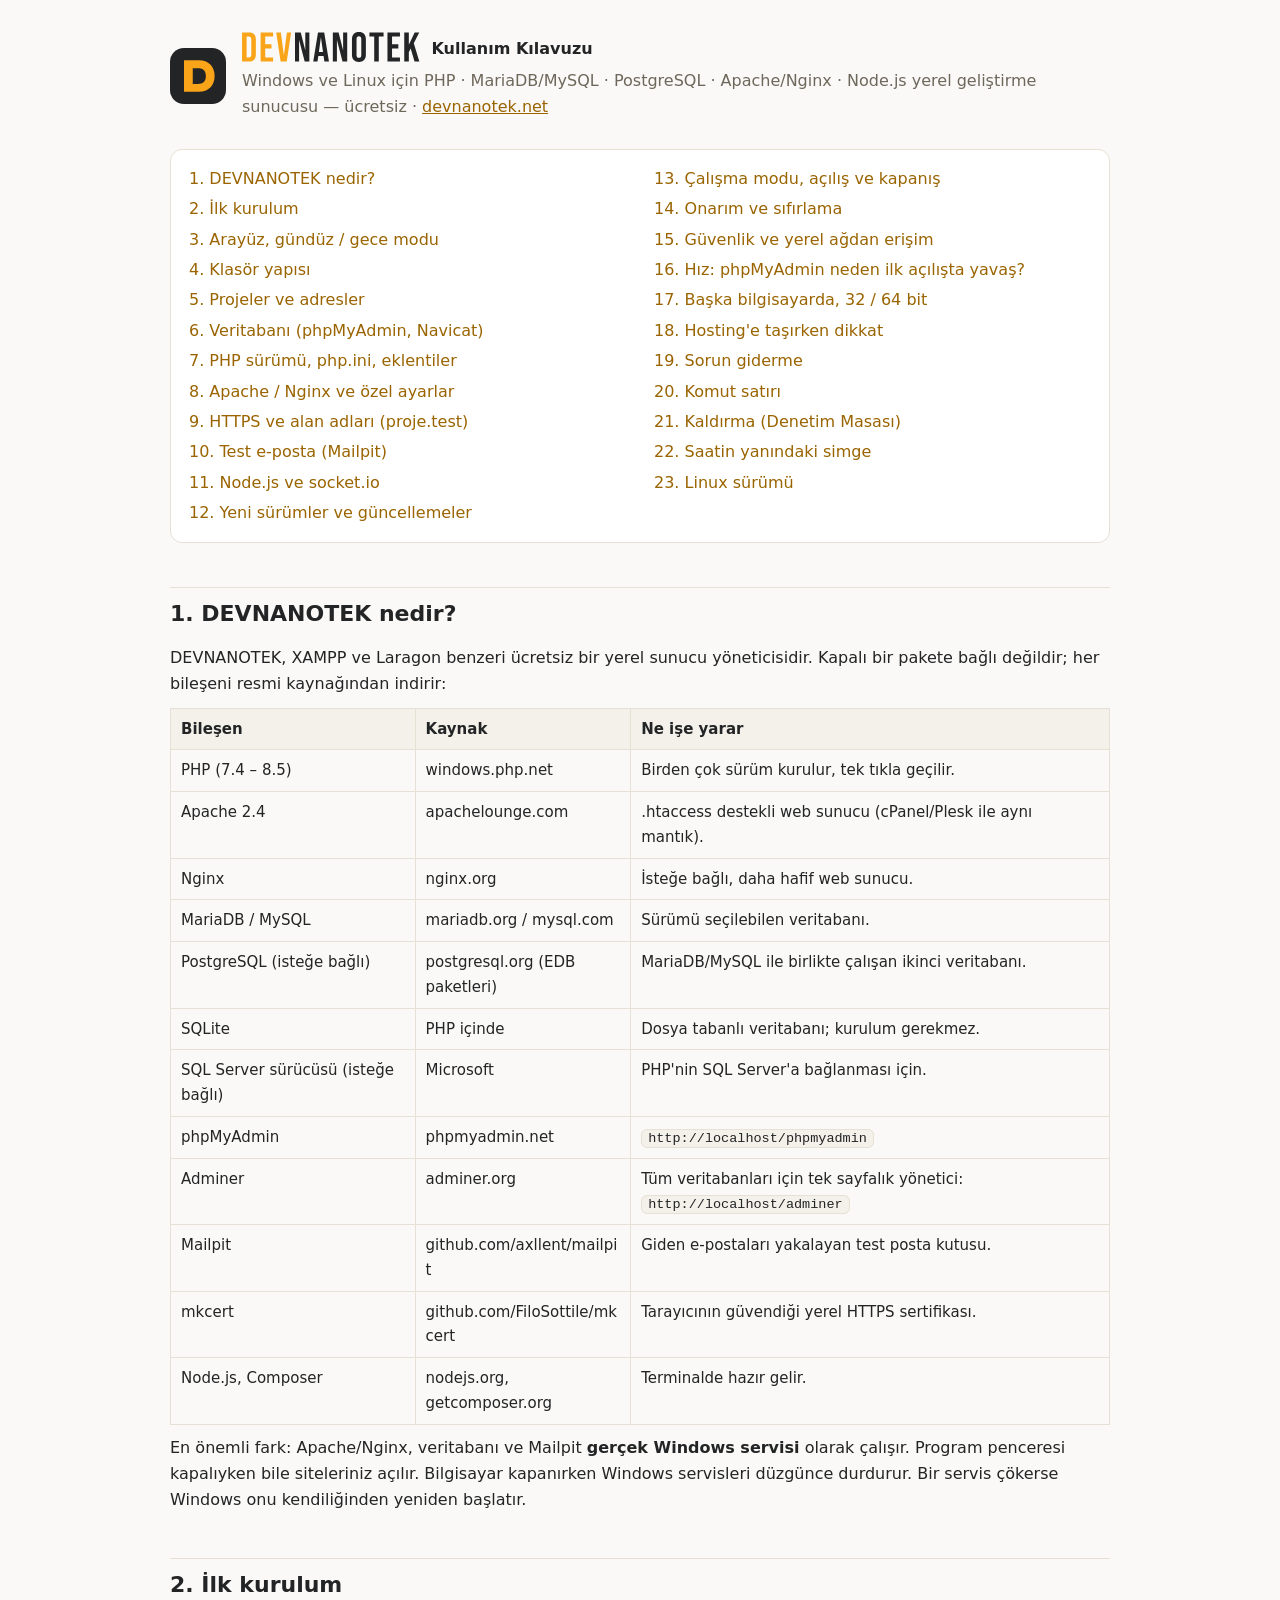
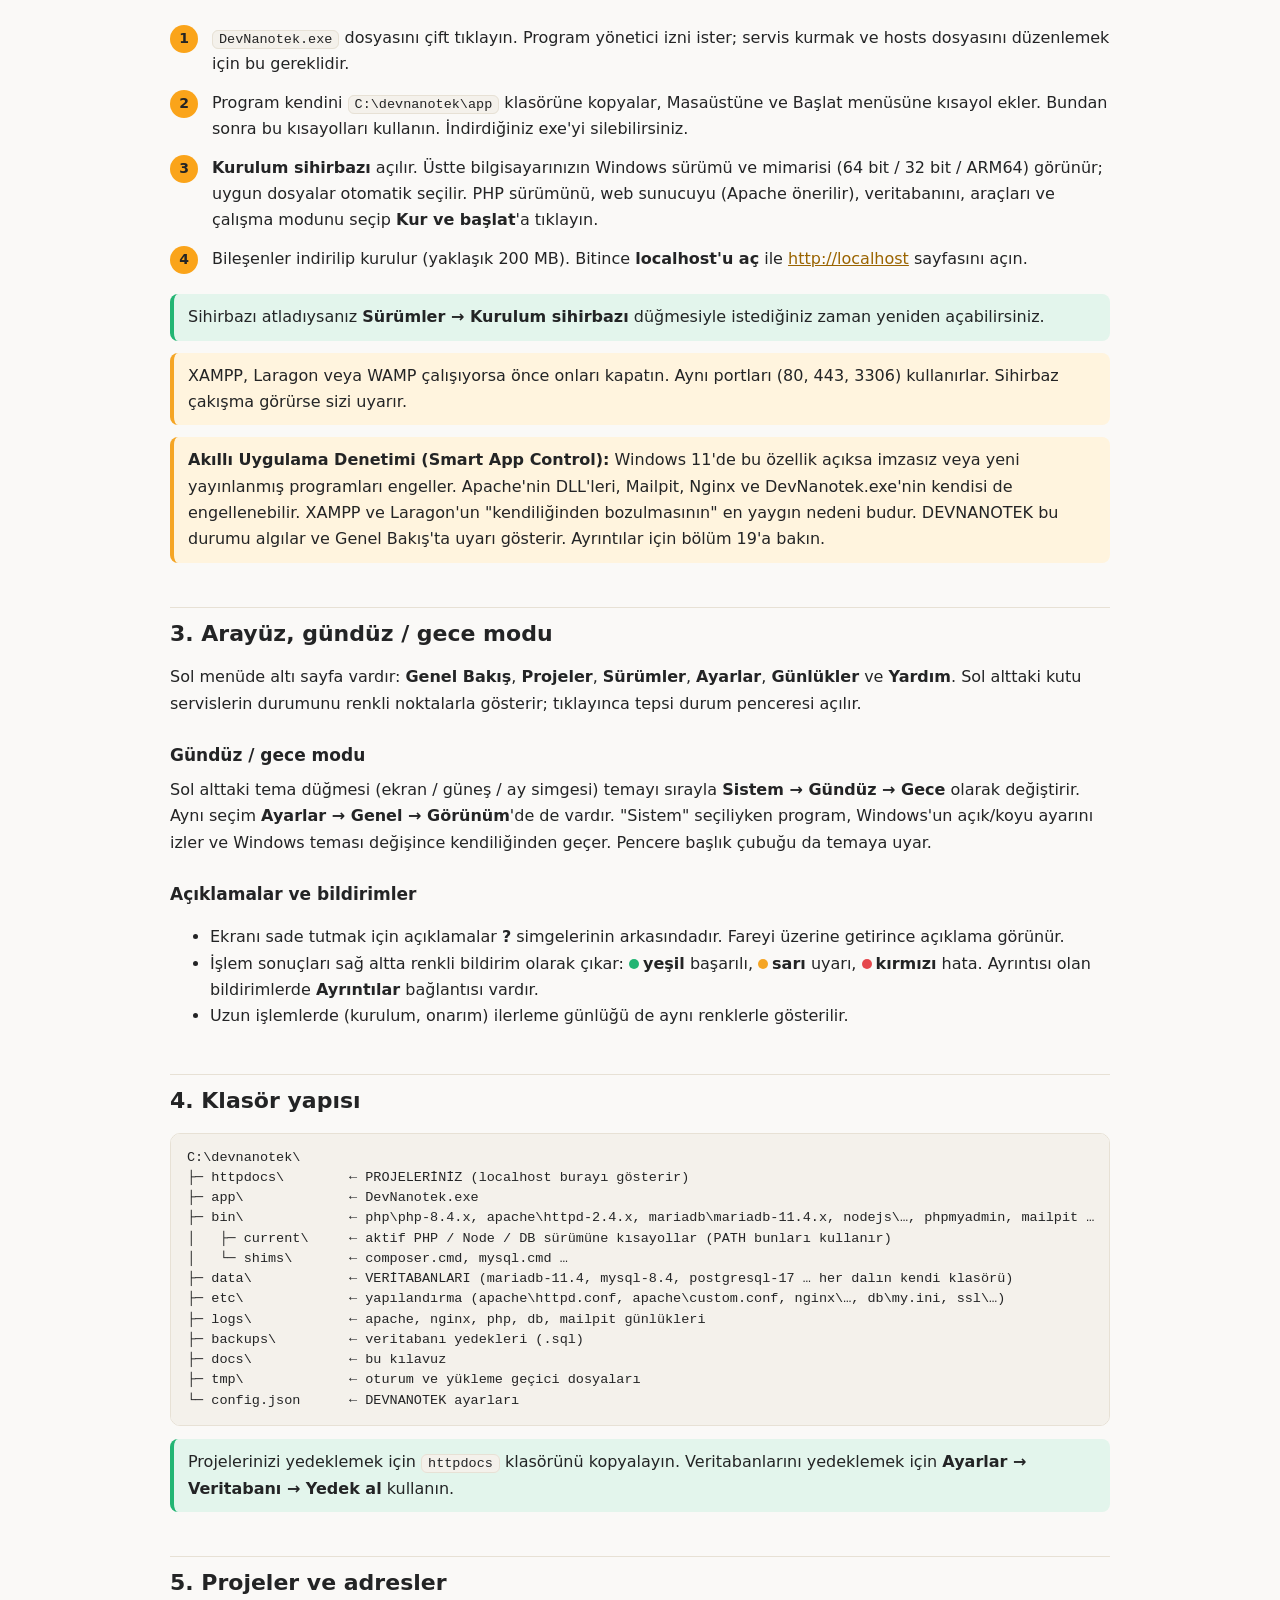
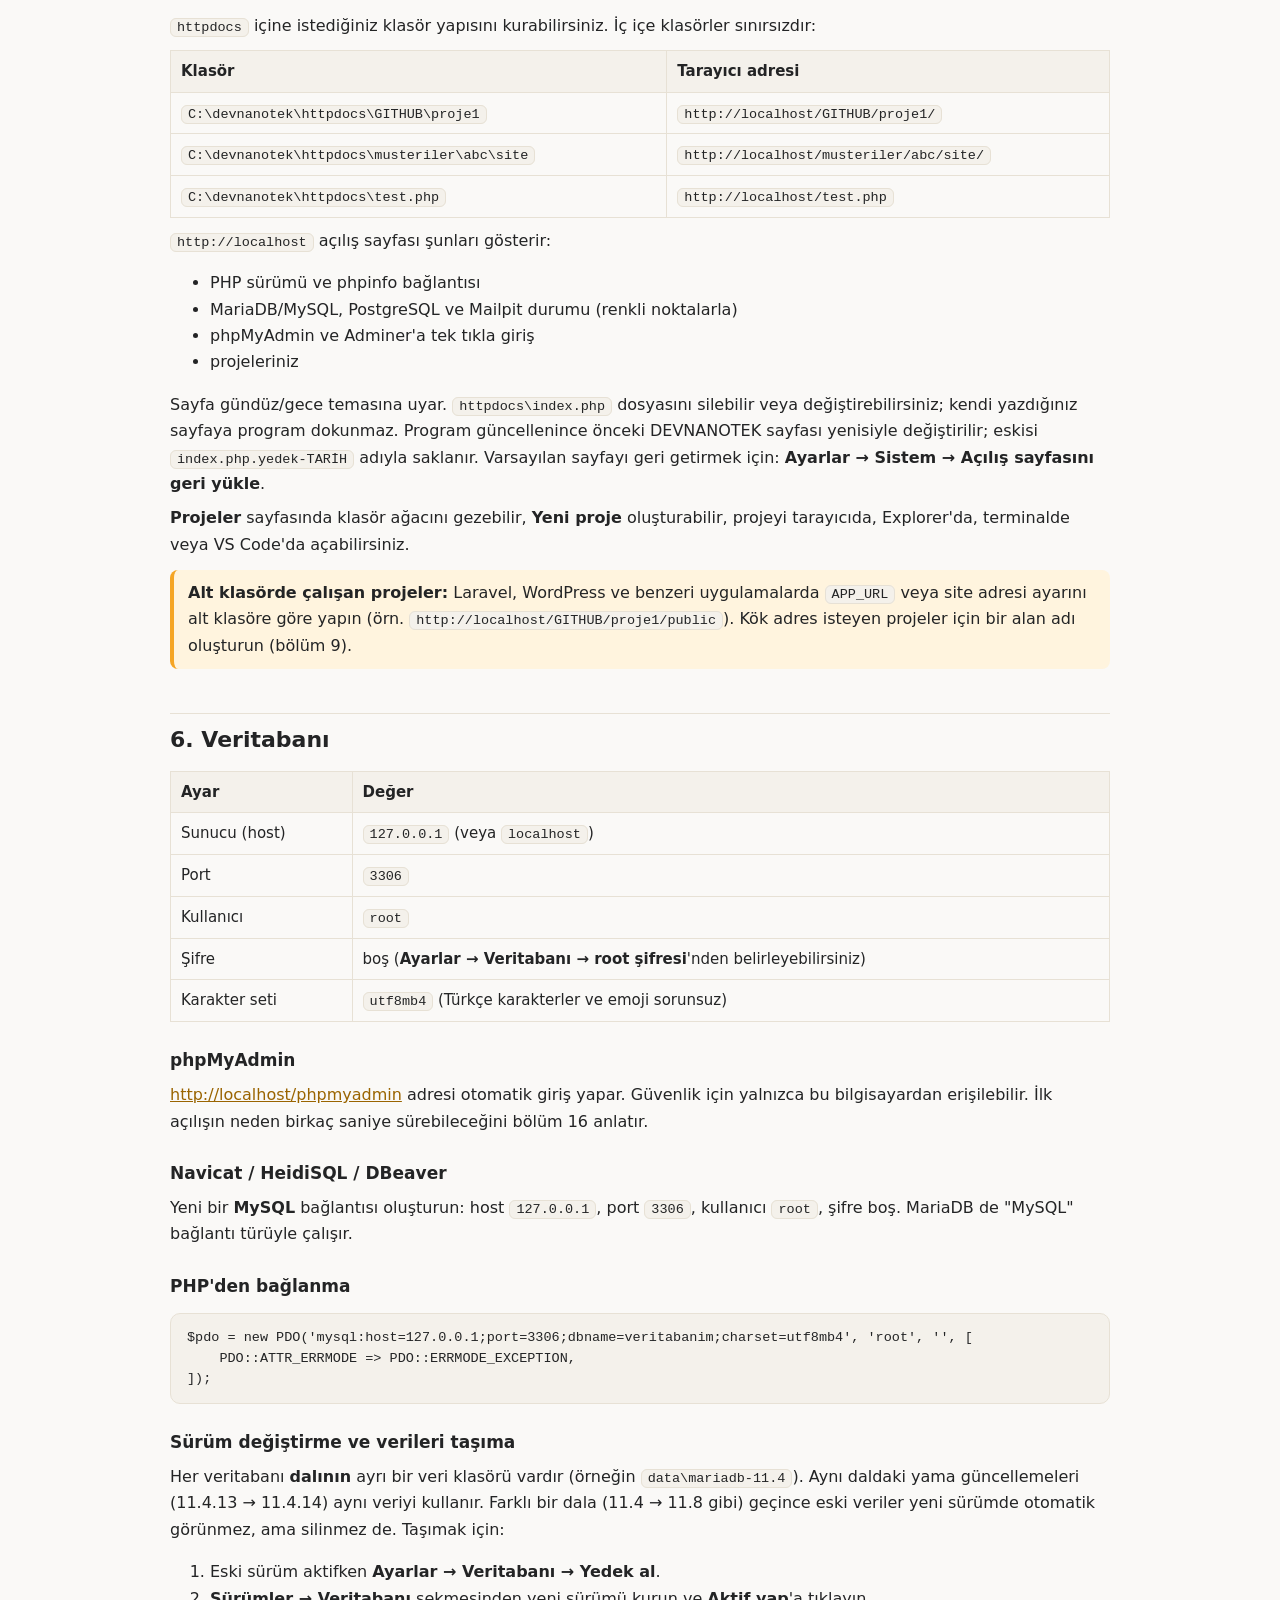
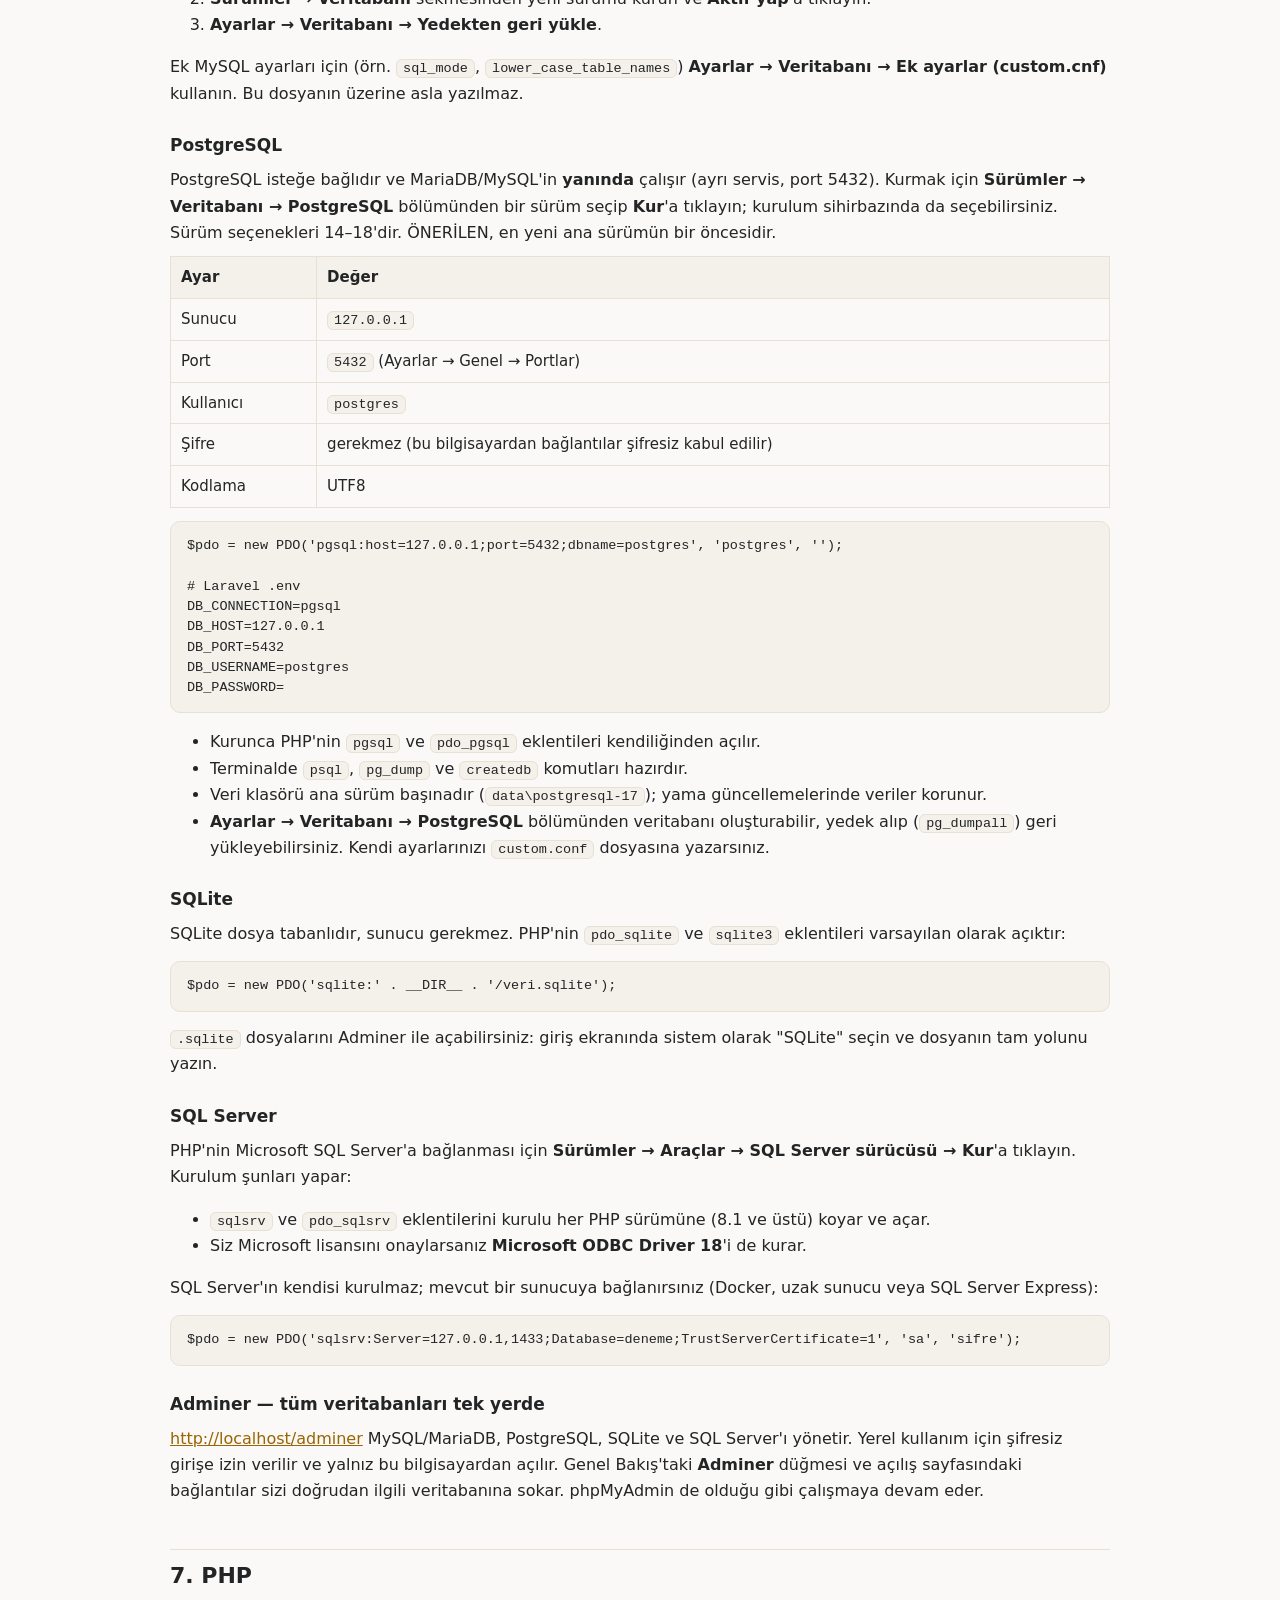
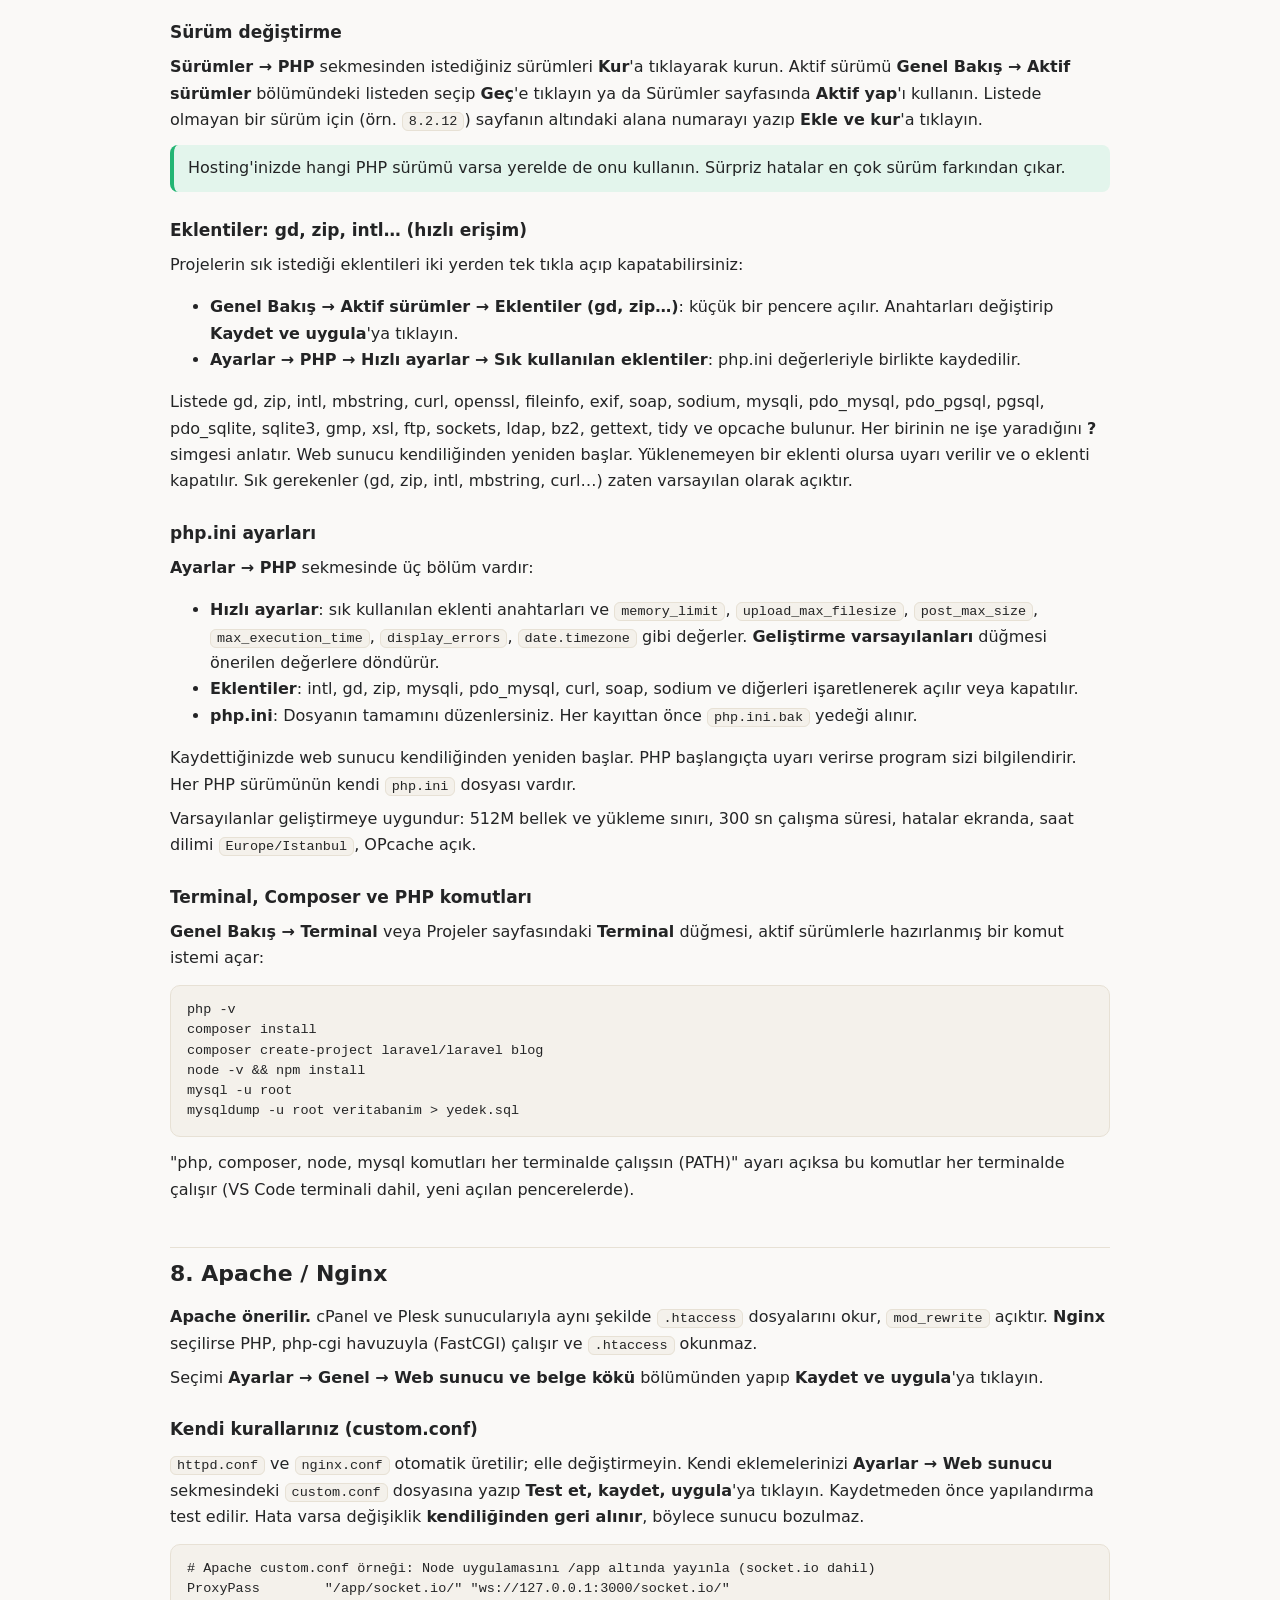
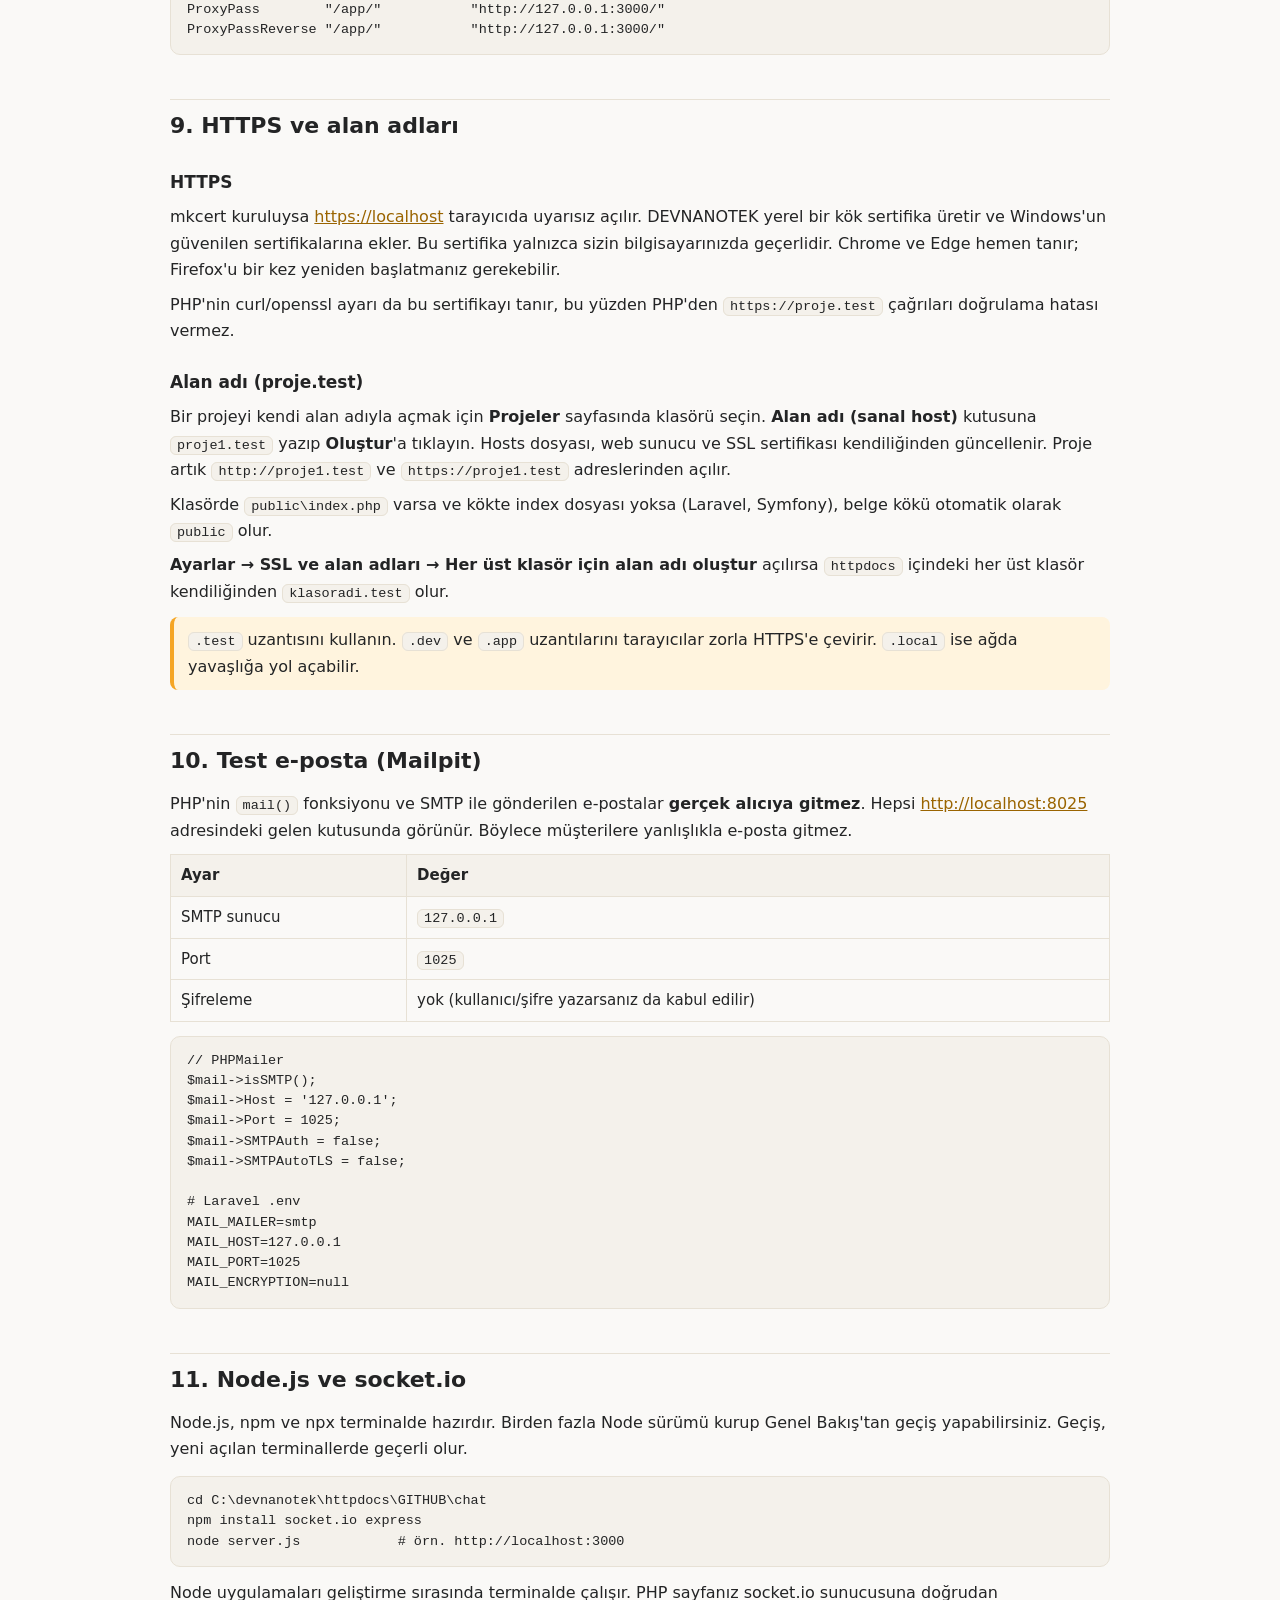
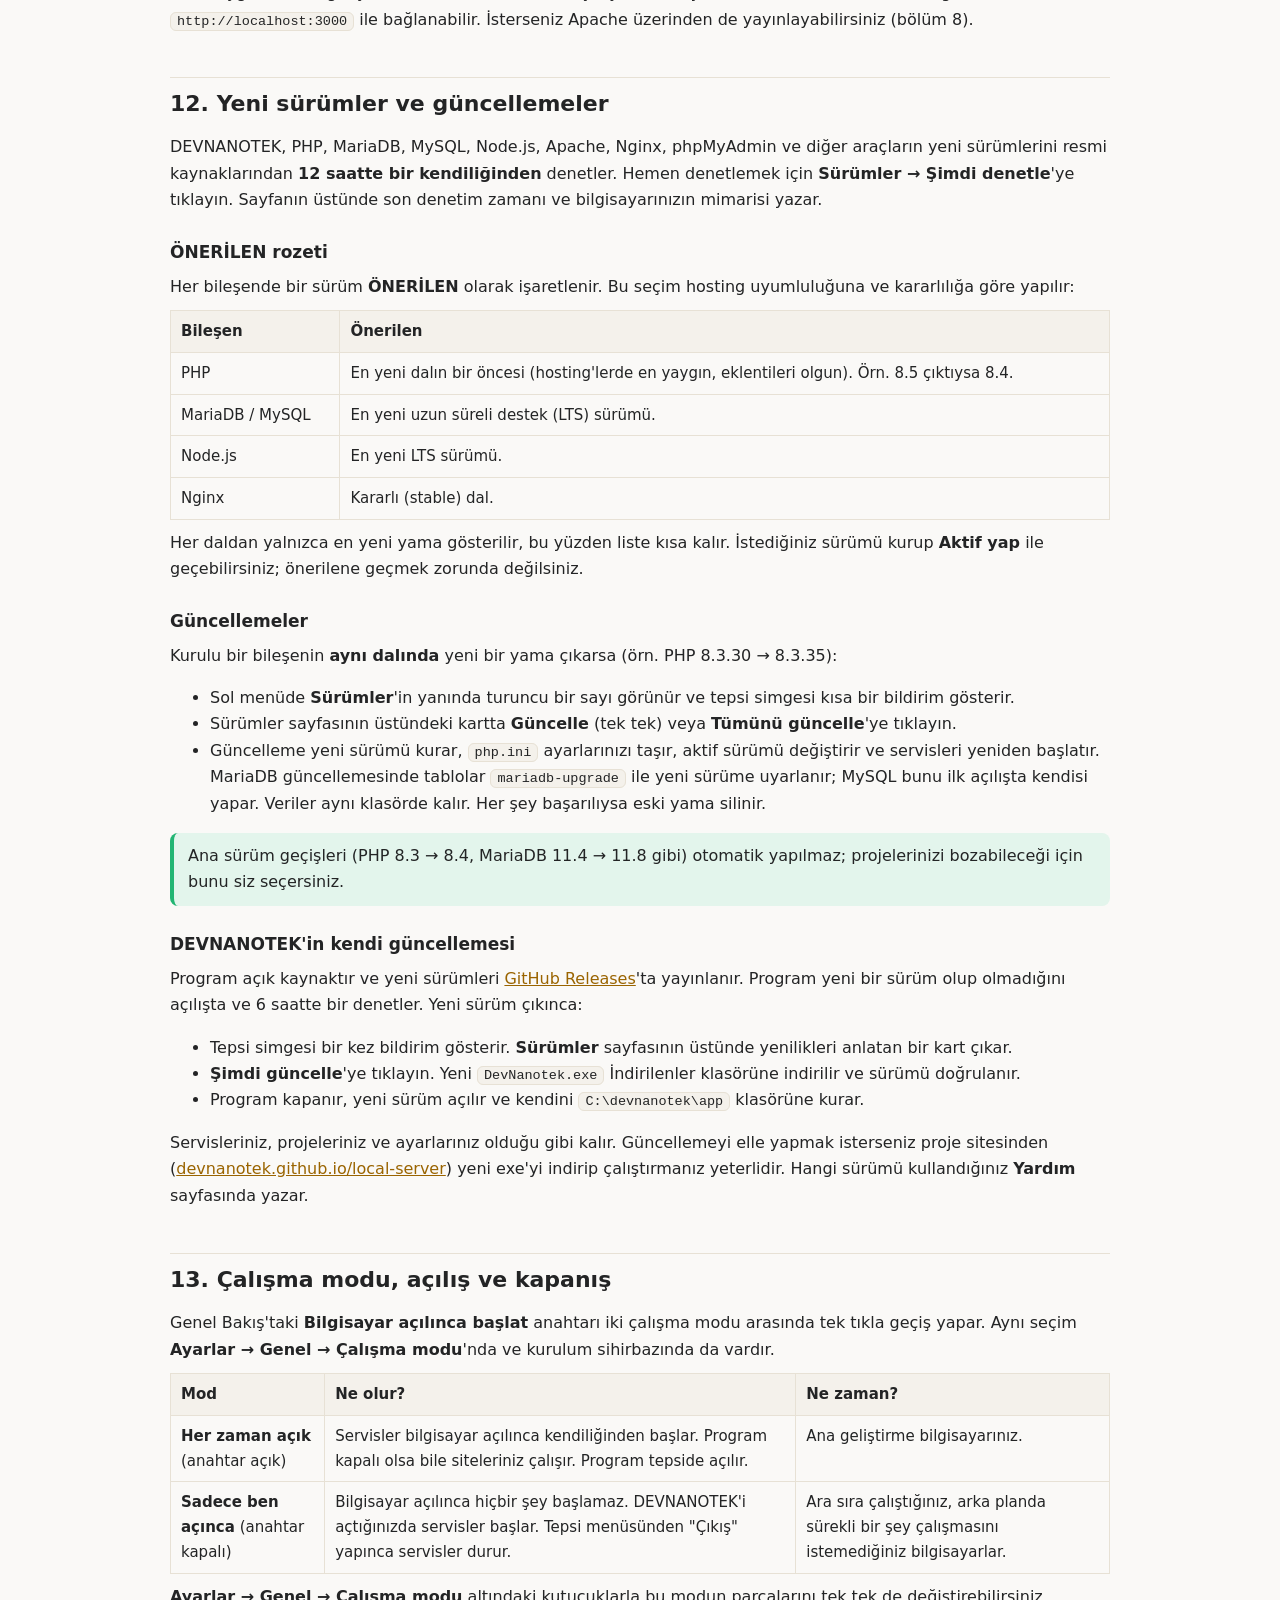
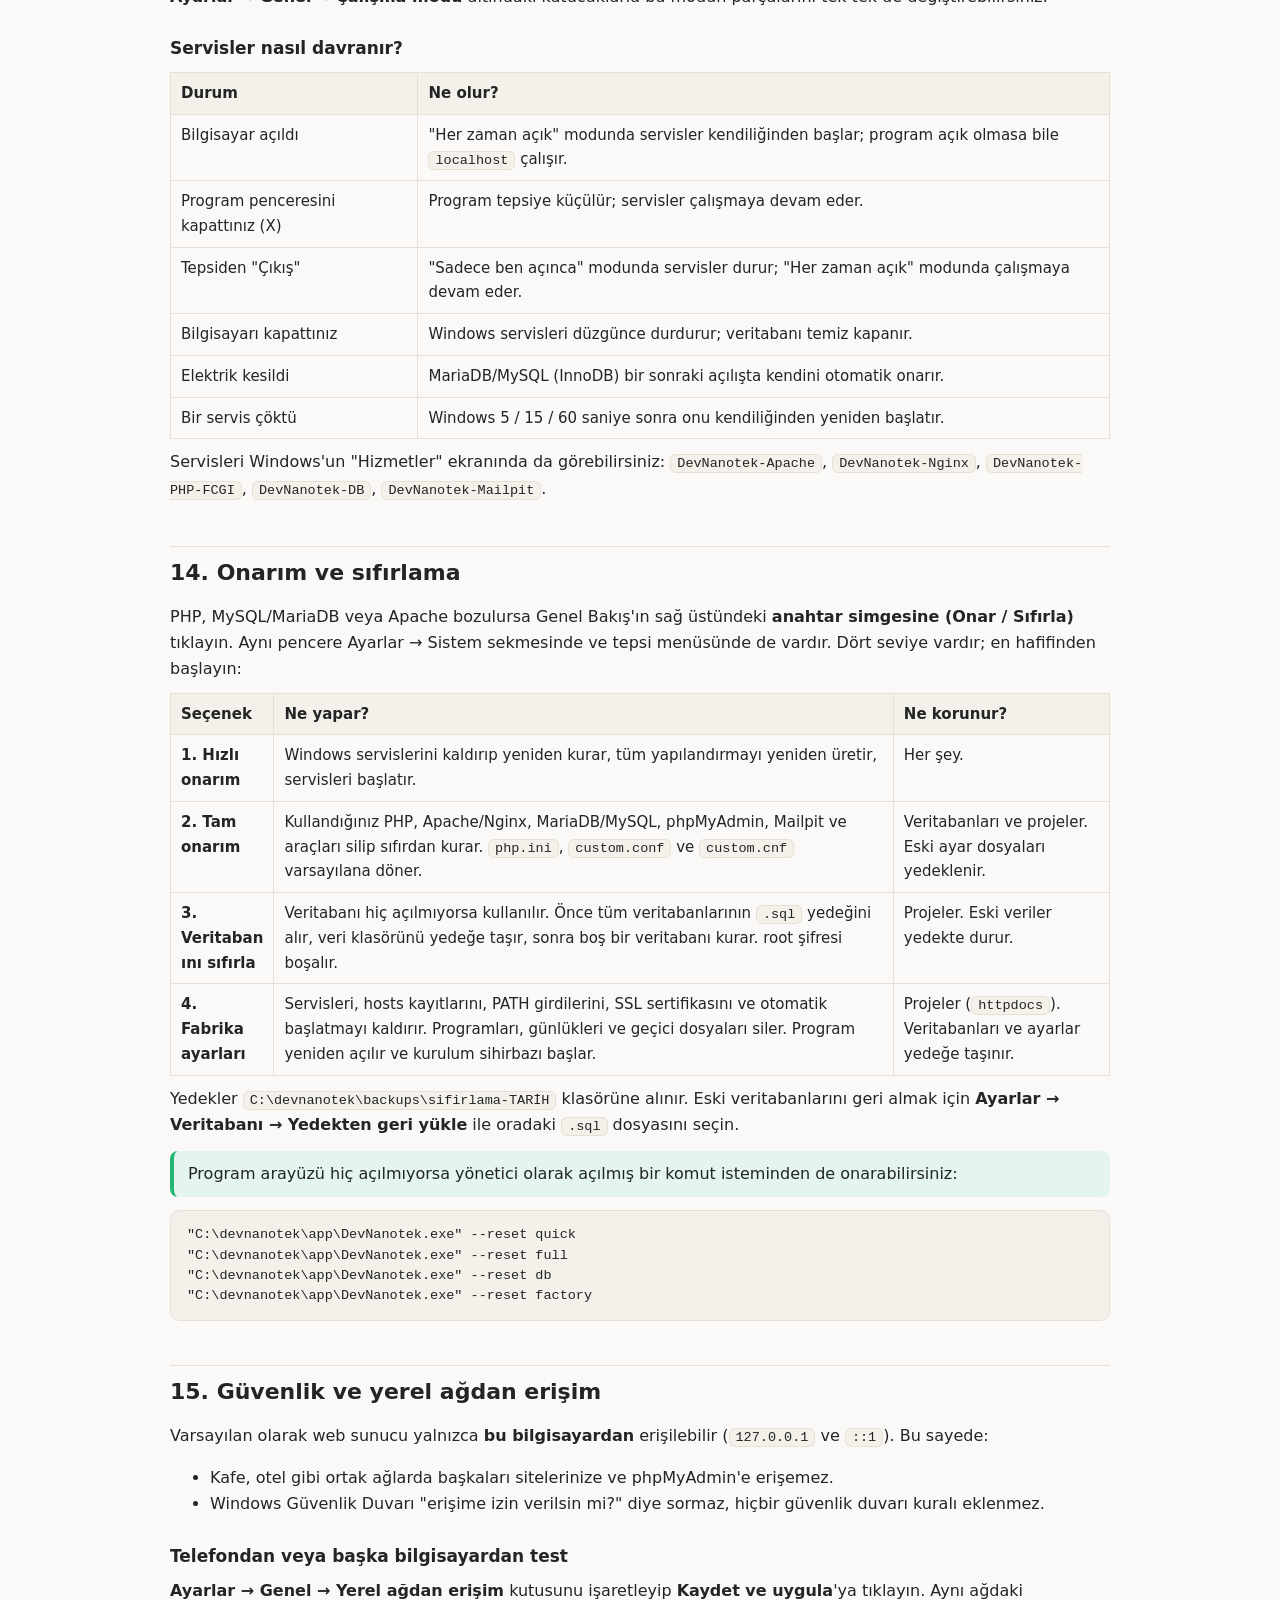
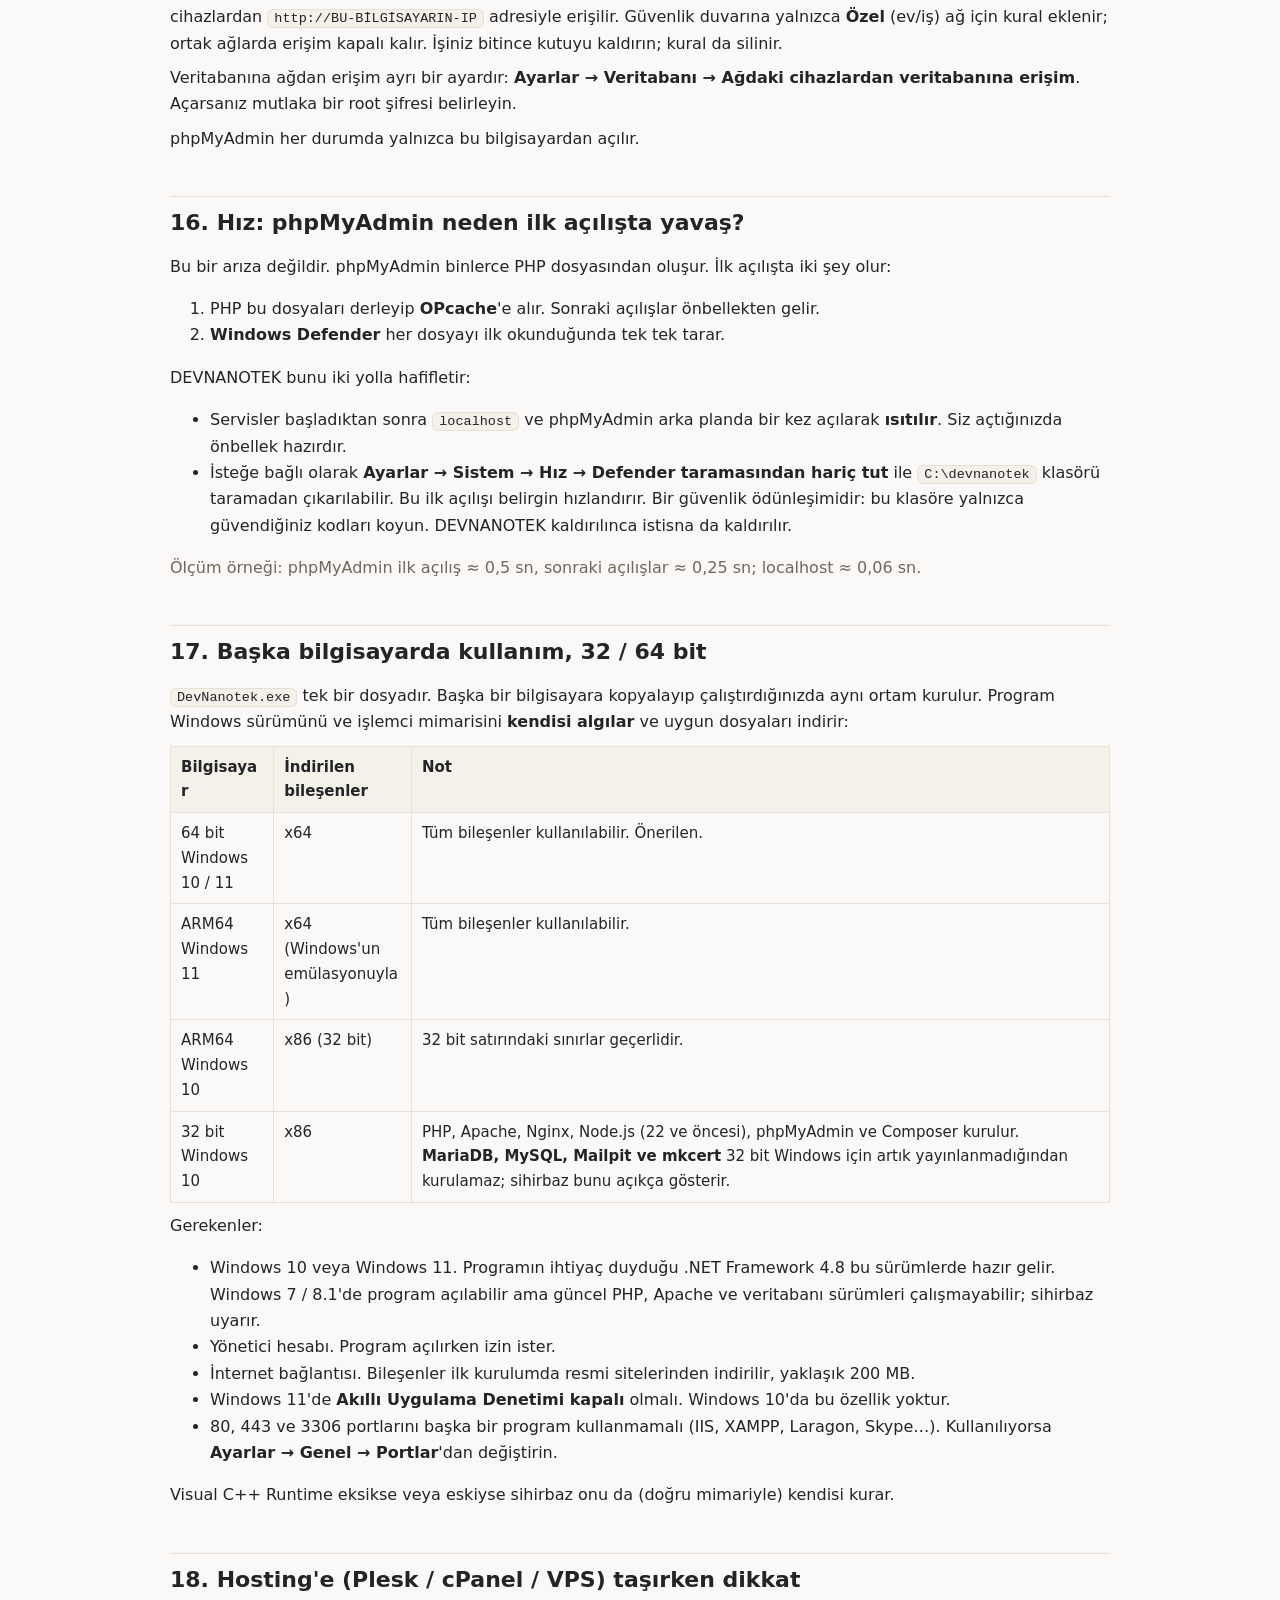
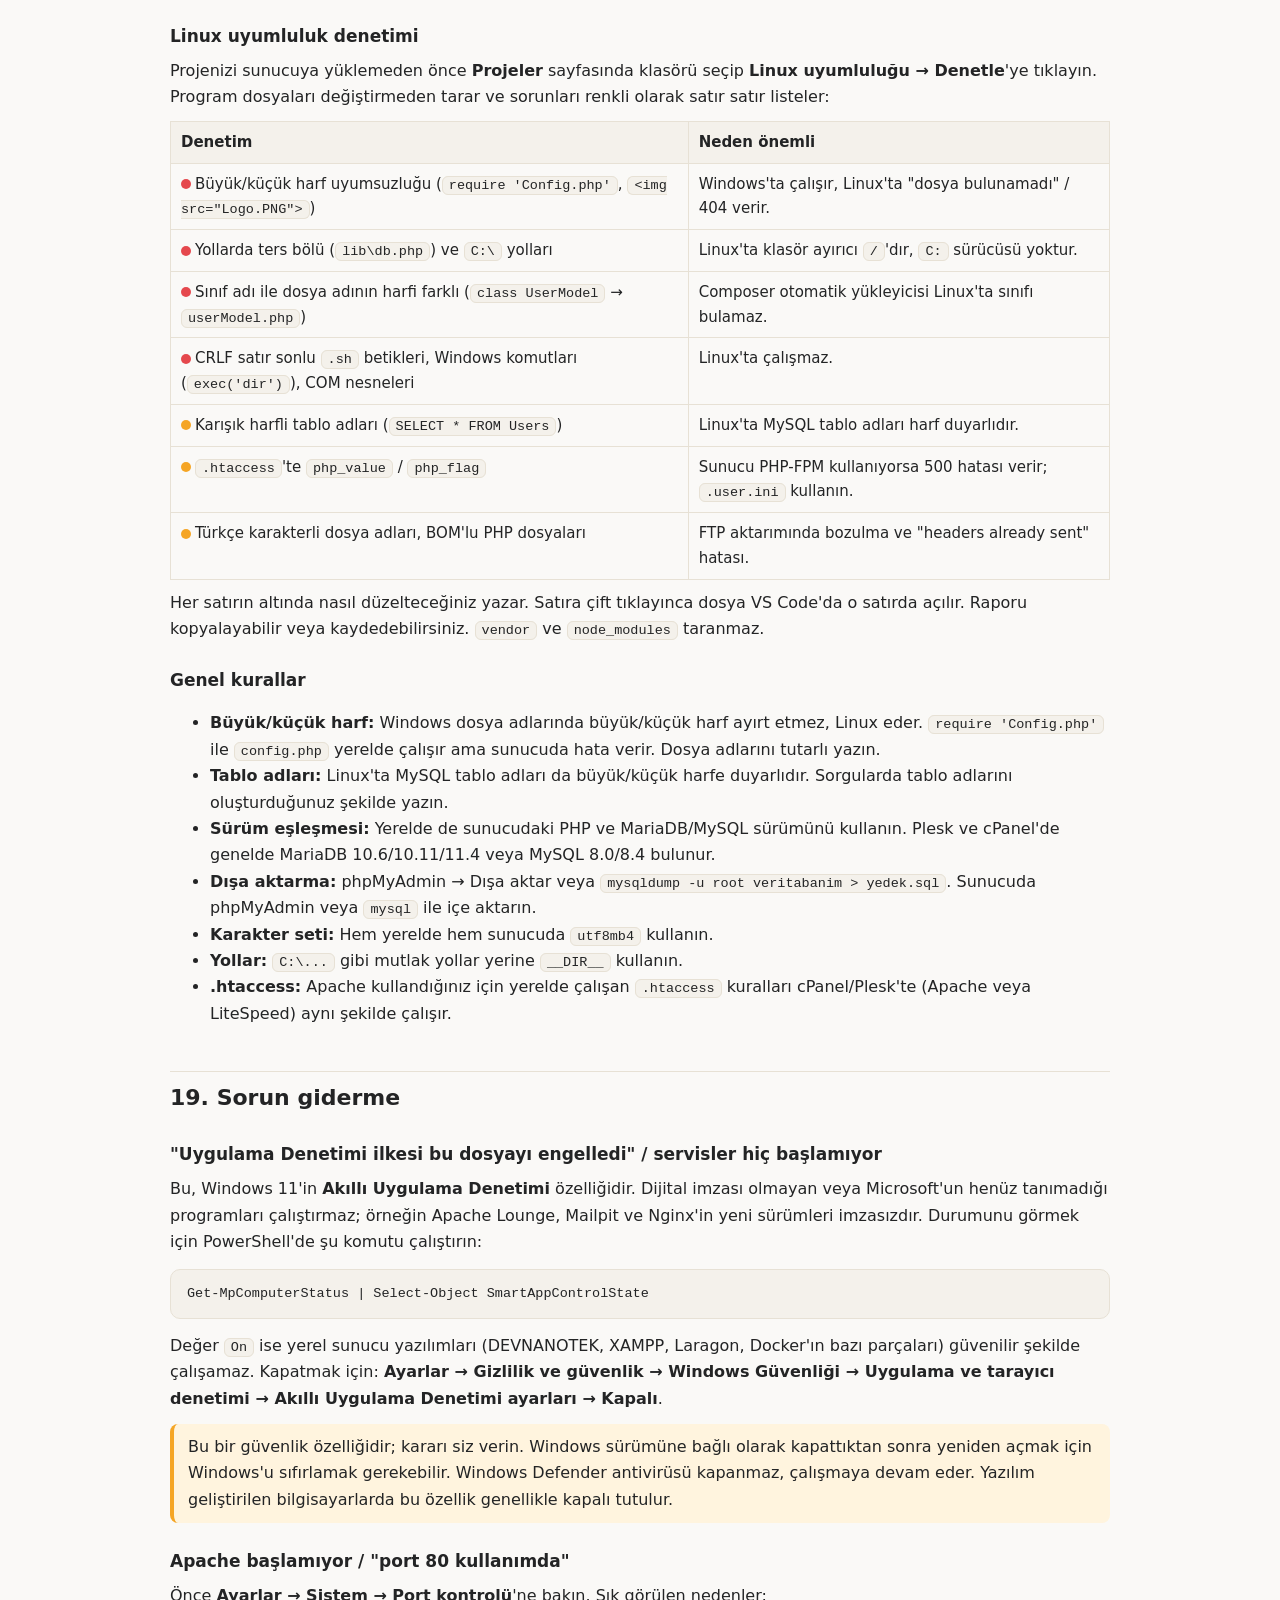
==== src/DevNanotek/Resources/Kilavuz.html @ a7ce69d7 "DEVNANOTEK Local Server 1.2.0 — ilk açık kaynak sürüm Windows için yerel PHP geliştirme ortamı (WPF," ====
<!doctype html>
<html lang="tr">
<head>
<meta charset="utf-8">
<meta name="viewport" content="width=device-width, initial-scale=1">
<title>DEVNANOTEK Kılavuzu</title>
<link rel="icon" type="image/svg+xml" href="data:image/svg+xml,%3Csvg xmlns='http://www.w3.org/2000/svg' viewBox='0 0 64 64'%3E%3Crect width='64' height='64' rx='16' fill='%23232425'/%3E%3Cpath d='M16 14h17c11 0 18 7 18 18S44 50 33 50H16V14zm10 9v18h6c6 0 9-3 9-9s-3-9-9-9h-6z' fill='%23FAA41A'/%3E%3C/svg%3E">
<style>
  /* DEVNANOTEK paleti (devnanotek.net) — gündüz / gece */
  :root{--bg:#FAF9F7;--card:#FFFFFF;--line:#E7E1D5;--txt:#232425;--muted:#6E675B;--acc:#9A6400;--gold:#FAA41A;--code:#F4F1EB;--warn:#FFF4DE;--warnline:#F5A524;--ok:#E3F5EC;--okline:#22B573}
  @media (prefers-color-scheme: dark){:root{--bg:#1B1C1D;--card:#232425;--line:#333436;--txt:#F2EFE8;--muted:#A49B8C;--acc:#FFB43A;--code:#2A2B2D;--warn:#3A2E14;--warnline:#F5A524;--ok:#143024;--okline:#22B573}}
  *{box-sizing:border-box}
  body{margin:0;background:var(--bg);color:var(--txt);font:16px/1.65 "Segoe UI",system-ui,-apple-system,Roboto,sans-serif}
  .wrap{max-width:980px;margin:0 auto;padding:32px 20px 80px}
  header{display:flex;gap:16px;align-items:center;margin-bottom:28px}
  .logo{width:56px;height:56px;flex:none;display:block}
  .brand{margin:0 0 6px;display:flex;align-items:flex-end;gap:12px;flex-wrap:wrap;font-size:16px;font-weight:600}
  .wordmark{height:30px;width:auto;display:block}
  .wordmark .n{fill:var(--txt)}
  h2{margin:44px 0 12px;font-size:22px;padding-top:8px;border-top:1px solid var(--line)}
  h3{margin:24px 0 8px;font-size:17px}
  p{margin:8px 0}
  a{color:var(--acc)}
  code{background:var(--code);border:1px solid var(--line);border-radius:6px;padding:1px 6px;font:13.5px Consolas,"Cascadia Mono",monospace}
  pre{background:var(--code);border:1px solid var(--line);border-radius:10px;padding:14px 16px;overflow:auto;font:13.5px/1.5 Consolas,"Cascadia Mono",monospace}
  pre code{background:none;border:0;padding:0}
  td,th,p,li{overflow-wrap:anywhere}
  td code,p code,li code{word-break:break-word}
  table{border-collapse:collapse;width:100%;margin:10px 0;font-size:15px}
  th,td{border:1px solid var(--line);padding:8px 10px;text-align:left;vertical-align:top}
  th{background:var(--code)}
  .muted{color:var(--muted)}
  .note{background:var(--warn);border-left:4px solid var(--warnline);padding:10px 14px;border-radius:8px;margin:12px 0}
  .tip{background:var(--ok);border-left:4px solid var(--okline);padding:10px 14px;border-radius:8px;margin:12px 0}
  nav{background:var(--card);border:1px solid var(--line);border-radius:12px;padding:14px 18px;columns:2;column-gap:28px}
  nav a{display:block;text-decoration:none;padding:2px 0}
  .steps{counter-reset:s;list-style:none;padding:0}
  .steps li{counter-increment:s;position:relative;padding:6px 0 6px 42px}
  .steps li::before{content:counter(s);position:absolute;left:0;top:6px;width:28px;height:28px;border-radius:50%;background:var(--gold);color:#232425;display:grid;place-items:center;font-weight:700;font-size:14px}
  .dot{display:inline-block;width:10px;height:10px;border-radius:50%;vertical-align:middle;margin-right:4px}
  @media (max-width:640px){nav{columns:1}}
</style>
</head>
<body>
<div class="wrap">
<header>
  <svg class="logo" viewBox="0 0 64 64" aria-hidden="true"><rect width="64" height="64" rx="16" fill="#232425"/><path d="M16 14h17c11 0 18 7 18 18S44 50 33 50H16V14zm10 9v18h6c6 0 9-3 9-9s-3-9-9-9h-6z" fill="#FAA41A"/></svg>
  <div>
    <h1 class="brand">
      <svg class="wordmark" viewBox="4 24 426 72" role="img" aria-label="DEVNANOTEK">
        <path fill="#FAA41A" d="M15.1,35L15.1,85 20.7,85C22.5,85 23.9,84.5 24.9,83.4 25.8,82.3 26.3,80.6 26.3,78.2L26.3,41.8C26.3,39.4 25.8,37.7 24.9,36.6 23.9,35.5 22.5,35 20.7,35L15.1,35z M4.1,25L20.9,25C26.4,25 30.5,26.5 33.2,29.4 35.9,32.3 37.3,36.6 37.3,42.3L37.3,77.7C37.3,83.4 35.9,87.7 33.2,90.6 30.5,93.5 26.4,95 20.9,95L4.1,95 4.1,25z M48.7,25L78.7,25 78.7,35 59.7,35 59.7,53.5 74.8,53.5 74.8,63.5 59.7,63.5 59.7,85 78.7,85 78.7,95 48.7,95 48.7,25z M86.1,25L97.2,25 104.4,79.3 104.6,79.3 111.8,25 121.9,25 111.3,95 96.7,95 86.1,25z"/>
        <path class="n" d="M131.2,25L145,25 155.7,66.9 155.9,66.9 155.9,25 165.7,25 165.7,95 154.4,95 141.2,43.9 141,43.9 141,95 131.2,95 131.2,25z M193.3,37.2L188.5,71.8 198.4,71.8 193.5,37.2 193.3,37.2z M186.4,25L201.3,25 212.7,95 201.7,95 199.7,81.1 199.7,81.3 187.2,81.3 185.2,95 175,95 186.4,25z M222,25L235.8,25 246.5,66.9 246.7,66.9 246.7,25 256.5,25 256.5,95 245.2,95 232,43.9 231.8,43.9 231.8,95 222,95 222,25z M284.6,34C280.8,34,278.9,36.3,278.9,40.9L278.9,79.1C278.9,83.7 280.8,86 284.6,86 288.4,86 290.3,83.7 290.3,79.1L290.3,40.9C290.3,36.3,288.4,34,284.6,34z M284.6,24C290,24 294.1,25.5 297,28.6 299.9,31.7 301.3,36 301.3,41.6L301.3,78.4C301.3,84 299.9,88.3 297,91.4 294.1,94.5 290,96 284.6,96 279.2,96 275.1,94.5 272.2,91.4 269.3,88.3 267.9,84 267.9,78.4L267.9,41.6C267.9,36 269.3,31.7 272.2,28.6 275.1,25.5 279.2,24 284.6,24z M309.8,25L343.8,25 343.8,35 332.3,35 332.3,95 321.3,95 321.3,35 309.8,35 309.8,25z M353.1,25L383.1,25 383.1,35 364.1,35 364.1,53.5 379.2,53.5 379.2,63.5 364.1,63.5 364.1,85 383.1,85 383.1,95 353.1,95 353.1,25z M393.4,25L404.4,25 404.4,54.5 418.4,25 429.4,25 416.3,50.7 429.6,95 418.1,95 408.8,63.8 404.4,72.7 404.4,95 393.4,95 393.4,25z"/>
      </svg>
      <span>Kullanım Kılavuzu</span>
    </h1>
    <div class="muted">Windows ve Linux için PHP · MariaDB/MySQL · PostgreSQL · Apache/Nginx · Node.js yerel geliştirme sunucusu — ücretsiz · <a href="https://devnanotek.net">devnanotek.net</a></div>
  </div>
</header>

<nav>
  <a href="#nedir">1. DEVNANOTEK nedir?</a>
  <a href="#kurulum">2. İlk kurulum</a>
  <a href="#arayuz">3. Arayüz, gündüz / gece modu</a>
  <a href="#klasorler">4. Klasör yapısı</a>
  <a href="#projeler">5. Projeler ve adresler</a>
  <a href="#vt">6. Veritabanı (phpMyAdmin, Navicat)</a>
  <a href="#php">7. PHP sürümü, php.ini, eklentiler</a>
  <a href="#web">8. Apache / Nginx ve özel ayarlar</a>
  <a href="#ssl">9. HTTPS ve alan adları (proje.test)</a>
  <a href="#mail">10. Test e-posta (Mailpit)</a>
  <a href="#node">11. Node.js ve socket.io</a>
  <a href="#surumler">12. Yeni sürümler ve güncellemeler</a>
  <a href="#servis">13. Çalışma modu, açılış ve kapanış</a>
  <a href="#onarim">14. Onarım ve sıfırlama</a>
  <a href="#guvenlik">15. Güvenlik ve yerel ağdan erişim</a>
  <a href="#hiz">16. Hız: phpMyAdmin neden ilk açılışta yavaş?</a>
  <a href="#baska">17. Başka bilgisayarda, 32 / 64 bit</a>
  <a href="#hosting">18. Hosting'e taşırken dikkat</a>
  <a href="#sorun">19. Sorun giderme</a>
  <a href="#cli">20. Komut satırı</a>
  <a href="#kaldir">21. Kaldırma (Denetim Masası)</a>
  <a href="#tepsi">22. Saatin yanındaki simge</a>
  <a href="#linux">23. Linux sürümü</a>
</nav>

<h2 id="nedir">1. DEVNANOTEK nedir?</h2>
<p>DEVNANOTEK, XAMPP ve Laragon benzeri ücretsiz bir yerel sunucu yöneticisidir. Kapalı bir pakete bağlı değildir; her bileşeni resmi kaynağından indirir:</p>
<table>
  <tr><th>Bileşen</th><th>Kaynak</th><th>Ne işe yarar</th></tr>
  <tr><td>PHP (7.4 – 8.5)</td><td>windows.php.net</td><td>Birden çok sürüm kurulur, tek tıkla geçilir.</td></tr>
  <tr><td>Apache 2.4</td><td>apachelounge.com</td><td>.htaccess destekli web sunucu (cPanel/Plesk ile aynı mantık).</td></tr>
  <tr><td>Nginx</td><td>nginx.org</td><td>İsteğe bağlı, daha hafif web sunucu.</td></tr>
  <tr><td>MariaDB / MySQL</td><td>mariadb.org / mysql.com</td><td>Sürümü seçilebilen veritabanı.</td></tr>
  <tr><td>PostgreSQL (isteğe bağlı)</td><td>postgresql.org (EDB paketleri)</td><td>MariaDB/MySQL ile birlikte çalışan ikinci veritabanı.</td></tr>
  <tr><td>SQLite</td><td>PHP içinde</td><td>Dosya tabanlı veritabanı; kurulum gerekmez.</td></tr>
  <tr><td>SQL Server sürücüsü (isteğe bağlı)</td><td>Microsoft</td><td>PHP'nin SQL Server'a bağlanması için.</td></tr>
  <tr><td>phpMyAdmin</td><td>phpmyadmin.net</td><td><code>http://localhost/phpmyadmin</code></td></tr>
  <tr><td>Adminer</td><td>adminer.org</td><td>Tüm veritabanları için tek sayfalık yönetici: <code>http://localhost/adminer</code></td></tr>
  <tr><td>Mailpit</td><td>github.com/axllent/mailpit</td><td>Giden e-postaları yakalayan test posta kutusu.</td></tr>
  <tr><td>mkcert</td><td>github.com/FiloSottile/mkcert</td><td>Tarayıcının güvendiği yerel HTTPS sertifikası.</td></tr>
  <tr><td>Node.js, Composer</td><td>nodejs.org, getcomposer.org</td><td>Terminalde hazır gelir.</td></tr>
</table>
<p>En önemli fark: Apache/Nginx, veritabanı ve Mailpit <b>gerçek Windows servisi</b> olarak çalışır. Program penceresi kapalıyken bile siteleriniz açılır. Bilgisayar kapanırken Windows servisleri düzgünce durdurur. Bir servis çökerse Windows onu kendiliğinden yeniden başlatır.</p>

<h2 id="kurulum">2. İlk kurulum</h2>
<ol class="steps">
  <li><code>DevNanotek.exe</code> dosyasını çift tıklayın. Program yönetici izni ister; servis kurmak ve hosts dosyasını düzenlemek için bu gereklidir.</li>
  <li>Program kendini <code>C:\devnanotek\app</code> klasörüne kopyalar, Masaüstüne ve Başlat menüsüne kısayol ekler. Bundan sonra bu kısayolları kullanın. İndirdiğiniz exe'yi silebilirsiniz.</li>
  <li><b>Kurulum sihirbazı</b> açılır. Üstte bilgisayarınızın Windows sürümü ve mimarisi (64 bit / 32 bit / ARM64) görünür; uygun dosyalar otomatik seçilir. PHP sürümünü, web sunucuyu (Apache önerilir), veritabanını, araçları ve çalışma modunu seçip <b>Kur ve başlat</b>'a tıklayın.</li>
  <li>Bileşenler indirilip kurulur (yaklaşık 200 MB). Bitince <b>localhost'u aç</b> ile <a href="http://localhost/">http://localhost</a> sayfasını açın.</li>
</ol>
<div class="tip">Sihirbazı atladıysanız <b>Sürümler → Kurulum sihirbazı</b> düğmesiyle istediğiniz zaman yeniden açabilirsiniz.</div>
<div class="note">XAMPP, Laragon veya WAMP çalışıyorsa önce onları kapatın. Aynı portları (80, 443, 3306) kullanırlar. Sihirbaz çakışma görürse sizi uyarır.</div>
<div class="note"><b>Akıllı Uygulama Denetimi (Smart App Control):</b> Windows 11'de bu özellik açıksa imzasız veya yeni yayınlanmış programları engeller. Apache'nin DLL'leri, Mailpit, Nginx ve DevNanotek.exe'nin kendisi de engellenebilir. XAMPP ve Laragon'un "kendiliğinden bozulmasının" en yaygın nedeni budur. DEVNANOTEK bu durumu algılar ve Genel Bakış'ta uyarı gösterir. Ayrıntılar için bölüm 19'a bakın.</div>

<h2 id="arayuz">3. Arayüz, gündüz / gece modu</h2>
<p>Sol menüde altı sayfa vardır: <b>Genel Bakış</b>, <b>Projeler</b>, <b>Sürümler</b>, <b>Ayarlar</b>, <b>Günlükler</b> ve <b>Yardım</b>. Sol alttaki kutu servislerin durumunu renkli noktalarla gösterir; tıklayınca tepsi durum penceresi açılır.</p>
<h3>Gündüz / gece modu</h3>
<p>Sol alttaki tema düğmesi (ekran / güneş / ay simgesi) temayı sırayla <b>Sistem → Gündüz → Gece</b> olarak değiştirir. Aynı seçim <b>Ayarlar → Genel → Görünüm</b>'de de vardır. "Sistem" seçiliyken program, Windows'un açık/koyu ayarını izler ve Windows teması değişince kendiliğinden geçer. Pencere başlık çubuğu da temaya uyar.</p>
<h3>Açıklamalar ve bildirimler</h3>
<ul>
  <li>Ekranı sade tutmak için açıklamalar <b>?</b> simgelerinin arkasındadır. Fareyi üzerine getirince açıklama görünür.</li>
  <li>İşlem sonuçları sağ altta renkli bildirim olarak çıkar: <span class="dot" style="background:#22B573"></span><b>yeşil</b> başarılı, <span class="dot" style="background:#F5A524"></span><b>sarı</b> uyarı, <span class="dot" style="background:#E5484D"></span><b>kırmızı</b> hata. Ayrıntısı olan bildirimlerde <b>Ayrıntılar</b> bağlantısı vardır.</li>
  <li>Uzun işlemlerde (kurulum, onarım) ilerleme günlüğü de aynı renklerle gösterilir.</li>
</ul>

<h2 id="klasorler">4. Klasör yapısı</h2>
<pre><code>C:\devnanotek\
├─ httpdocs\        ← PROJELERİNİZ (localhost burayı gösterir)
├─ app\             ← DevNanotek.exe
├─ bin\             ← php\php-8.4.x, apache\httpd-2.4.x, mariadb\mariadb-11.4.x, nodejs\…, phpmyadmin, mailpit …
│   ├─ current\     ← aktif PHP / Node / DB sürümüne kısayollar (PATH bunları kullanır)
│   └─ shims\       ← composer.cmd, mysql.cmd …
├─ data\            ← VERİTABANLARI (mariadb-11.4, mysql-8.4, postgresql-17 … her dalın kendi klasörü)
├─ etc\             ← yapılandırma (apache\httpd.conf, apache\custom.conf, nginx\…, db\my.ini, ssl\…)
├─ logs\            ← apache, nginx, php, db, mailpit günlükleri
├─ backups\         ← veritabanı yedekleri (.sql)
├─ docs\            ← bu kılavuz
├─ tmp\             ← oturum ve yükleme geçici dosyaları
└─ config.json      ← DEVNANOTEK ayarları</code></pre>
<div class="tip">Projelerinizi yedeklemek için <code>httpdocs</code> klasörünü kopyalayın. Veritabanlarını yedeklemek için <b>Ayarlar → Veritabanı → Yedek al</b> kullanın.</div>

<h2 id="projeler">5. Projeler ve adresler</h2>
<p><code>httpdocs</code> içine istediğiniz klasör yapısını kurabilirsiniz. İç içe klasörler sınırsızdır:</p>
<table>
  <tr><th>Klasör</th><th>Tarayıcı adresi</th></tr>
  <tr><td><code>C:\devnanotek\httpdocs\GITHUB\proje1</code></td><td><code>http://localhost/GITHUB/proje1/</code></td></tr>
  <tr><td><code>C:\devnanotek\httpdocs\musteriler\abc\site</code></td><td><code>http://localhost/musteriler/abc/site/</code></td></tr>
  <tr><td><code>C:\devnanotek\httpdocs\test.php</code></td><td><code>http://localhost/test.php</code></td></tr>
</table>
<p><code>http://localhost</code> açılış sayfası şunları gösterir:</p>
<ul>
  <li>PHP sürümü ve phpinfo bağlantısı</li>
  <li>MariaDB/MySQL, PostgreSQL ve Mailpit durumu (renkli noktalarla)</li>
  <li>phpMyAdmin ve Adminer'a tek tıkla giriş</li>
  <li>projeleriniz</li>
</ul>
<p>Sayfa gündüz/gece temasına uyar. <code>httpdocs\index.php</code> dosyasını silebilir veya değiştirebilirsiniz; kendi yazdığınız sayfaya program dokunmaz. Program güncellenince önceki DEVNANOTEK sayfası yenisiyle değiştirilir; eskisi <code>index.php.yedek-TARİH</code> adıyla saklanır. Varsayılan sayfayı geri getirmek için: <b>Ayarlar → Sistem → Açılış sayfasını geri yükle</b>.</p>
<p><b>Projeler</b> sayfasında klasör ağacını gezebilir, <b>Yeni proje</b> oluşturabilir, projeyi tarayıcıda, Explorer'da, terminalde veya VS Code'da açabilirsiniz.</p>
<div class="note"><b>Alt klasörde çalışan projeler:</b> Laravel, WordPress ve benzeri uygulamalarda <code>APP_URL</code> veya site adresi ayarını alt klasöre göre yapın (örn. <code>http://localhost/GITHUB/proje1/public</code>). Kök adres isteyen projeler için bir alan adı oluşturun (bölüm 9).</div>

<h2 id="vt">6. Veritabanı</h2>
<table>
  <tr><th>Ayar</th><th>Değer</th></tr>
  <tr><td>Sunucu (host)</td><td><code>127.0.0.1</code> (veya <code>localhost</code>)</td></tr>
  <tr><td>Port</td><td><code>3306</code></td></tr>
  <tr><td>Kullanıcı</td><td><code>root</code></td></tr>
  <tr><td>Şifre</td><td>boş (<b>Ayarlar → Veritabanı → root şifresi</b>'nden belirleyebilirsiniz)</td></tr>
  <tr><td>Karakter seti</td><td><code>utf8mb4</code> (Türkçe karakterler ve emoji sorunsuz)</td></tr>
</table>
<h3>phpMyAdmin</h3>
<p><a href="http://localhost/phpmyadmin/">http://localhost/phpmyadmin</a> adresi otomatik giriş yapar. Güvenlik için yalnızca bu bilgisayardan erişilebilir. İlk açılışın neden birkaç saniye sürebileceğini bölüm 16 anlatır.</p>
<h3>Navicat / HeidiSQL / DBeaver</h3>
<p>Yeni bir <b>MySQL</b> bağlantısı oluşturun: host <code>127.0.0.1</code>, port <code>3306</code>, kullanıcı <code>root</code>, şifre boş. MariaDB de "MySQL" bağlantı türüyle çalışır.</p>
<h3>PHP'den bağlanma</h3>
<pre><code>$pdo = new PDO('mysql:host=127.0.0.1;port=3306;dbname=veritabanim;charset=utf8mb4', 'root', '', [
    PDO::ATTR_ERRMODE => PDO::ERRMODE_EXCEPTION,
]);</code></pre>
<h3>Sürüm değiştirme ve verileri taşıma</h3>
<p>Her veritabanı <b>dalının</b> ayrı bir veri klasörü vardır (örneğin <code>data\mariadb-11.4</code>). Aynı daldaki yama güncellemeleri (11.4.13 → 11.4.14) aynı veriyi kullanır. Farklı bir dala (11.4 → 11.8 gibi) geçince eski veriler yeni sürümde otomatik görünmez, ama silinmez de. Taşımak için:</p>
<ol>
  <li>Eski sürüm aktifken <b>Ayarlar → Veritabanı → Yedek al</b>.</li>
  <li><b>Sürümler → Veritabanı</b> sekmesinden yeni sürümü kurun ve <b>Aktif yap</b>'a tıklayın.</li>
  <li><b>Ayarlar → Veritabanı → Yedekten geri yükle</b>.</li>
</ol>
<p>Ek MySQL ayarları için (örn. <code>sql_mode</code>, <code>lower_case_table_names</code>) <b>Ayarlar → Veritabanı → Ek ayarlar (custom.cnf)</b> kullanın. Bu dosyanın üzerine asla yazılmaz.</p>

<h3>PostgreSQL</h3>
<p>PostgreSQL isteğe bağlıdır ve MariaDB/MySQL'in <b>yanında</b> çalışır (ayrı servis, port 5432). Kurmak için <b>Sürümler → Veritabanı → PostgreSQL</b> bölümünden bir sürüm seçip <b>Kur</b>'a tıklayın; kurulum sihirbazında da seçebilirsiniz. Sürüm seçenekleri 14–18'dir. ÖNERİLEN, en yeni ana sürümün bir öncesidir.</p>
<table>
  <tr><th>Ayar</th><th>Değer</th></tr>
  <tr><td>Sunucu</td><td><code>127.0.0.1</code></td></tr>
  <tr><td>Port</td><td><code>5432</code> (Ayarlar → Genel → Portlar)</td></tr>
  <tr><td>Kullanıcı</td><td><code>postgres</code></td></tr>
  <tr><td>Şifre</td><td>gerekmez (bu bilgisayardan bağlantılar şifresiz kabul edilir)</td></tr>
  <tr><td>Kodlama</td><td>UTF8</td></tr>
</table>
<pre><code>$pdo = new PDO('pgsql:host=127.0.0.1;port=5432;dbname=postgres', 'postgres', '');

# Laravel .env
DB_CONNECTION=pgsql
DB_HOST=127.0.0.1
DB_PORT=5432
DB_USERNAME=postgres
DB_PASSWORD=</code></pre>
<ul>
  <li>Kurunca PHP'nin <code>pgsql</code> ve <code>pdo_pgsql</code> eklentileri kendiliğinden açılır.</li>
  <li>Terminalde <code>psql</code>, <code>pg_dump</code> ve <code>createdb</code> komutları hazırdır.</li>
  <li>Veri klasörü ana sürüm başınadır (<code>data\postgresql-17</code>); yama güncellemelerinde veriler korunur.</li>
  <li><b>Ayarlar → Veritabanı → PostgreSQL</b> bölümünden veritabanı oluşturabilir, yedek alıp (<code>pg_dumpall</code>) geri yükleyebilirsiniz. Kendi ayarlarınızı <code>custom.conf</code> dosyasına yazarsınız.</li>
</ul>

<h3>SQLite</h3>
<p>SQLite dosya tabanlıdır, sunucu gerekmez. PHP'nin <code>pdo_sqlite</code> ve <code>sqlite3</code> eklentileri varsayılan olarak açıktır:</p>
<pre><code>$pdo = new PDO('sqlite:' . __DIR__ . '/veri.sqlite');</code></pre>
<p><code>.sqlite</code> dosyalarını Adminer ile açabilirsiniz: giriş ekranında sistem olarak "SQLite" seçin ve dosyanın tam yolunu yazın.</p>

<h3>SQL Server</h3>
<p>PHP'nin Microsoft SQL Server'a bağlanması için <b>Sürümler → Araçlar → SQL Server sürücüsü → Kur</b>'a tıklayın. Kurulum şunları yapar:</p>
<ul>
  <li><code>sqlsrv</code> ve <code>pdo_sqlsrv</code> eklentilerini kurulu her PHP sürümüne (8.1 ve üstü) koyar ve açar.</li>
  <li>Siz Microsoft lisansını onaylarsanız <b>Microsoft ODBC Driver 18</b>'i de kurar.</li>
</ul>
<p>SQL Server'ın kendisi kurulmaz; mevcut bir sunucuya bağlanırsınız (Docker, uzak sunucu veya SQL Server Express):</p>
<pre><code>$pdo = new PDO('sqlsrv:Server=127.0.0.1,1433;Database=deneme;TrustServerCertificate=1', 'sa', 'sifre');</code></pre>

<h3>Adminer — tüm veritabanları tek yerde</h3>
<p><a href="http://localhost/adminer/">http://localhost/adminer</a> MySQL/MariaDB, PostgreSQL, SQLite ve SQL Server'ı yönetir. Yerel kullanım için şifresiz girişe izin verilir ve yalnız bu bilgisayardan açılır. Genel Bakış'taki <b>Adminer</b> düğmesi ve açılış sayfasındaki bağlantılar sizi doğrudan ilgili veritabanına sokar. phpMyAdmin de olduğu gibi çalışmaya devam eder.</p>

<h2 id="php">7. PHP</h2>
<h3>Sürüm değiştirme</h3>
<p><b>Sürümler → PHP</b> sekmesinden istediğiniz sürümleri <b>Kur</b>'a tıklayarak kurun. Aktif sürümü <b>Genel Bakış → Aktif sürümler</b> bölümündeki listeden seçip <b>Geç</b>'e tıklayın ya da Sürümler sayfasında <b>Aktif yap</b>'ı kullanın. Listede olmayan bir sürüm için (örn. <code>8.2.12</code>) sayfanın altındaki alana numarayı yazıp <b>Ekle ve kur</b>'a tıklayın.</p>
<div class="tip">Hosting'inizde hangi PHP sürümü varsa yerelde de onu kullanın. Sürpriz hatalar en çok sürüm farkından çıkar.</div>
<h3>Eklentiler: gd, zip, intl… (hızlı erişim)</h3>
<p>Projelerin sık istediği eklentileri iki yerden tek tıkla açıp kapatabilirsiniz:</p>
<ul>
  <li><b>Genel Bakış → Aktif sürümler → Eklentiler (gd, zip…)</b>: küçük bir pencere açılır. Anahtarları değiştirip <b>Kaydet ve uygula</b>'ya tıklayın.</li>
  <li><b>Ayarlar → PHP → Hızlı ayarlar → Sık kullanılan eklentiler</b>: php.ini değerleriyle birlikte kaydedilir.</li>
</ul>
<p>Listede gd, zip, intl, mbstring, curl, openssl, fileinfo, exif, soap, sodium, mysqli, pdo_mysql, pdo_pgsql, pgsql, pdo_sqlite, sqlite3, gmp, xsl, ftp, sockets, ldap, bz2, gettext, tidy ve opcache bulunur. Her birinin ne işe yaradığını <b>?</b> simgesi anlatır. Web sunucu kendiliğinden yeniden başlar. Yüklenemeyen bir eklenti olursa uyarı verilir ve o eklenti kapatılır. Sık gerekenler (gd, zip, intl, mbstring, curl…) zaten varsayılan olarak açıktır.</p>
<h3>php.ini ayarları</h3>
<p><b>Ayarlar → PHP</b> sekmesinde üç bölüm vardır:</p>
<ul>
  <li><b>Hızlı ayarlar</b>: sık kullanılan eklenti anahtarları ve <code>memory_limit</code>, <code>upload_max_filesize</code>, <code>post_max_size</code>, <code>max_execution_time</code>, <code>display_errors</code>, <code>date.timezone</code> gibi değerler. <b>Geliştirme varsayılanları</b> düğmesi önerilen değerlere döndürür.</li>
  <li><b>Eklentiler</b>: intl, gd, zip, mysqli, pdo_mysql, curl, soap, sodium ve diğerleri işaretlenerek açılır veya kapatılır.</li>
  <li><b>php.ini</b>: Dosyanın tamamını düzenlersiniz. Her kayıttan önce <code>php.ini.bak</code> yedeği alınır.</li>
</ul>
<p>Kaydettiğinizde web sunucu kendiliğinden yeniden başlar. PHP başlangıçta uyarı verirse program sizi bilgilendirir. Her PHP sürümünün kendi <code>php.ini</code> dosyası vardır.</p>
<p>Varsayılanlar geliştirmeye uygundur: 512M bellek ve yükleme sınırı, 300 sn çalışma süresi, hatalar ekranda, saat dilimi <code>Europe/Istanbul</code>, OPcache açık.</p>
<h3>Terminal, Composer ve PHP komutları</h3>
<p><b>Genel Bakış → Terminal</b> veya Projeler sayfasındaki <b>Terminal</b> düğmesi, aktif sürümlerle hazırlanmış bir komut istemi açar:</p>
<pre><code>php -v
composer install
composer create-project laravel/laravel blog
node -v &amp;&amp; npm install
mysql -u root
mysqldump -u root veritabanim &gt; yedek.sql</code></pre>
<p>"php, composer, node, mysql komutları her terminalde çalışsın (PATH)" ayarı açıksa bu komutlar her terminalde çalışır (VS Code terminali dahil, yeni açılan pencerelerde).</p>

<h2 id="web">8. Apache / Nginx</h2>
<p><b>Apache önerilir.</b> cPanel ve Plesk sunucularıyla aynı şekilde <code>.htaccess</code> dosyalarını okur, <code>mod_rewrite</code> açıktır. <b>Nginx</b> seçilirse PHP, php-cgi havuzuyla (FastCGI) çalışır ve <code>.htaccess</code> okunmaz.</p>
<p>Seçimi <b>Ayarlar → Genel → Web sunucu ve belge kökü</b> bölümünden yapıp <b>Kaydet ve uygula</b>'ya tıklayın.</p>
<h3>Kendi kurallarınız (custom.conf)</h3>
<p><code>httpd.conf</code> ve <code>nginx.conf</code> otomatik üretilir; elle değiştirmeyin. Kendi eklemelerinizi <b>Ayarlar → Web sunucu</b> sekmesindeki <code>custom.conf</code> dosyasına yazıp <b>Test et, kaydet, uygula</b>'ya tıklayın. Kaydetmeden önce yapılandırma test edilir. Hata varsa değişiklik <b>kendiliğinden geri alınır</b>, böylece sunucu bozulmaz.</p>
<pre><code># Apache custom.conf örneği: Node uygulamasını /app altında yayınla (socket.io dahil)
ProxyPass        "/app/socket.io/" "ws://127.0.0.1:3000/socket.io/"
ProxyPass        "/app/"           "http://127.0.0.1:3000/"
ProxyPassReverse "/app/"           "http://127.0.0.1:3000/"</code></pre>

<h2 id="ssl">9. HTTPS ve alan adları</h2>
<h3>HTTPS</h3>
<p>mkcert kuruluysa <a href="https://localhost/">https://localhost</a> tarayıcıda uyarısız açılır. DEVNANOTEK yerel bir kök sertifika üretir ve Windows'un güvenilen sertifikalarına ekler. Bu sertifika yalnızca sizin bilgisayarınızda geçerlidir. Chrome ve Edge hemen tanır; Firefox'u bir kez yeniden başlatmanız gerekebilir.</p>
<p>PHP'nin curl/openssl ayarı da bu sertifikayı tanır, bu yüzden PHP'den <code>https://proje.test</code> çağrıları doğrulama hatası vermez.</p>
<h3>Alan adı (proje.test)</h3>
<p>Bir projeyi kendi alan adıyla açmak için <b>Projeler</b> sayfasında klasörü seçin. <b>Alan adı (sanal host)</b> kutusuna <code>proje1.test</code> yazıp <b>Oluştur</b>'a tıklayın. Hosts dosyası, web sunucu ve SSL sertifikası kendiliğinden güncellenir. Proje artık <code>http://proje1.test</code> ve <code>https://proje1.test</code> adreslerinden açılır.</p>
<p>Klasörde <code>public\index.php</code> varsa ve kökte index dosyası yoksa (Laravel, Symfony), belge kökü otomatik olarak <code>public</code> olur.</p>
<p><b>Ayarlar → SSL ve alan adları → Her üst klasör için alan adı oluştur</b> açılırsa <code>httpdocs</code> içindeki her üst klasör kendiliğinden <code>klasoradi.test</code> olur.</p>
<div class="note"><code>.test</code> uzantısını kullanın. <code>.dev</code> ve <code>.app</code> uzantılarını tarayıcılar zorla HTTPS'e çevirir. <code>.local</code> ise ağda yavaşlığa yol açabilir.</div>

<h2 id="mail">10. Test e-posta (Mailpit)</h2>
<p>PHP'nin <code>mail()</code> fonksiyonu ve SMTP ile gönderilen e-postalar <b>gerçek alıcıya gitmez</b>. Hepsi <a href="http://localhost:8025/">http://localhost:8025</a> adresindeki gelen kutusunda görünür. Böylece müşterilere yanlışlıkla e-posta gitmez.</p>
<table>
  <tr><th>Ayar</th><th>Değer</th></tr>
  <tr><td>SMTP sunucu</td><td><code>127.0.0.1</code></td></tr>
  <tr><td>Port</td><td><code>1025</code></td></tr>
  <tr><td>Şifreleme</td><td>yok (kullanıcı/şifre yazarsanız da kabul edilir)</td></tr>
</table>
<pre><code>// PHPMailer
$mail-&gt;isSMTP();
$mail-&gt;Host = '127.0.0.1';
$mail-&gt;Port = 1025;
$mail-&gt;SMTPAuth = false;
$mail-&gt;SMTPAutoTLS = false;

# Laravel .env
MAIL_MAILER=smtp
MAIL_HOST=127.0.0.1
MAIL_PORT=1025
MAIL_ENCRYPTION=null</code></pre>

<h2 id="node">11. Node.js ve socket.io</h2>
<p>Node.js, npm ve npx terminalde hazırdır. Birden fazla Node sürümü kurup Genel Bakış'tan geçiş yapabilirsiniz. Geçiş, yeni açılan terminallerde geçerli olur.</p>
<pre><code>cd C:\devnanotek\httpdocs\GITHUB\chat
npm install socket.io express
node server.js            # örn. http://localhost:3000</code></pre>
<p>Node uygulamaları geliştirme sırasında terminalde çalışır. PHP sayfanız socket.io sunucusuna doğrudan <code>http://localhost:3000</code> ile bağlanabilir. İsterseniz Apache üzerinden de yayınlayabilirsiniz (bölüm 8).</p>

<h2 id="surumler">12. Yeni sürümler ve güncellemeler</h2>
<p>DEVNANOTEK, PHP, MariaDB, MySQL, Node.js, Apache, Nginx, phpMyAdmin ve diğer araçların yeni sürümlerini resmi kaynaklarından <b>12 saatte bir kendiliğinden</b> denetler. Hemen denetlemek için <b>Sürümler → Şimdi denetle</b>'ye tıklayın. Sayfanın üstünde son denetim zamanı ve bilgisayarınızın mimarisi yazar.</p>
<h3>ÖNERİLEN rozeti</h3>
<p>Her bileşende bir sürüm <b>ÖNERİLEN</b> olarak işaretlenir. Bu seçim hosting uyumluluğuna ve kararlılığa göre yapılır:</p>
<table>
  <tr><th>Bileşen</th><th>Önerilen</th></tr>
  <tr><td>PHP</td><td>En yeni dalın bir öncesi (hosting'lerde en yaygın, eklentileri olgun). Örn. 8.5 çıktıysa 8.4.</td></tr>
  <tr><td>MariaDB / MySQL</td><td>En yeni uzun süreli destek (LTS) sürümü.</td></tr>
  <tr><td>Node.js</td><td>En yeni LTS sürümü.</td></tr>
  <tr><td>Nginx</td><td>Kararlı (stable) dal.</td></tr>
</table>
<p>Her daldan yalnızca en yeni yama gösterilir, bu yüzden liste kısa kalır. İstediğiniz sürümü kurup <b>Aktif yap</b> ile geçebilirsiniz; önerilene geçmek zorunda değilsiniz.</p>
<h3>Güncellemeler</h3>
<p>Kurulu bir bileşenin <b>aynı dalında</b> yeni bir yama çıkarsa (örn. PHP 8.3.30 → 8.3.35):</p>
<ul>
  <li>Sol menüde <b>Sürümler</b>'in yanında turuncu bir sayı görünür ve tepsi simgesi kısa bir bildirim gösterir.</li>
  <li>Sürümler sayfasının üstündeki kartta <b>Güncelle</b> (tek tek) veya <b>Tümünü güncelle</b>'ye tıklayın.</li>
  <li>Güncelleme yeni sürümü kurar, <code>php.ini</code> ayarlarınızı taşır, aktif sürümü değiştirir ve servisleri yeniden başlatır. MariaDB güncellemesinde tablolar <code>mariadb-upgrade</code> ile yeni sürüme uyarlanır; MySQL bunu ilk açılışta kendisi yapar. Veriler aynı klasörde kalır. Her şey başarılıysa eski yama silinir.</li>
</ul>
<div class="tip">Ana sürüm geçişleri (PHP 8.3 → 8.4, MariaDB 11.4 → 11.8 gibi) otomatik yapılmaz; projelerinizi bozabileceği için bunu siz seçersiniz.</div>
<h3>DEVNANOTEK'in kendi güncellemesi</h3>
<p>Program açık kaynaktır ve yeni sürümleri <a href="https://github.com/devnanotek/local-server/releases">GitHub Releases</a>'ta yayınlanır. Program yeni bir sürüm olup olmadığını açılışta ve 6 saatte bir denetler. Yeni sürüm çıkınca:</p>
<ul>
  <li>Tepsi simgesi bir kez bildirim gösterir. <b>Sürümler</b> sayfasının üstünde yenilikleri anlatan bir kart çıkar.</li>
  <li><b>Şimdi güncelle</b>'ye tıklayın. Yeni <code>DevNanotek.exe</code> İndirilenler klasörüne indirilir ve sürümü doğrulanır.</li>
  <li>Program kapanır, yeni sürüm açılır ve kendini <code>C:\devnanotek\app</code> klasörüne kurar.</li>
</ul>
<p>Servisleriniz, projeleriniz ve ayarlarınız olduğu gibi kalır. Güncellemeyi elle yapmak isterseniz proje sitesinden (<a href="https://devnanotek.github.io/local-server/">devnanotek.github.io/local-server</a>) yeni exe'yi indirip çalıştırmanız yeterlidir. Hangi sürümü kullandığınız <b>Yardım</b> sayfasında yazar.</p>

<h2 id="servis">13. Çalışma modu, açılış ve kapanış</h2>
<p>Genel Bakış'taki <b>Bilgisayar açılınca başlat</b> anahtarı iki çalışma modu arasında tek tıkla geçiş yapar. Aynı seçim <b>Ayarlar → Genel → Çalışma modu</b>'nda ve kurulum sihirbazında da vardır.</p>
<table>
  <tr><th>Mod</th><th>Ne olur?</th><th>Ne zaman?</th></tr>
  <tr><td><b>Her zaman açık</b> (anahtar açık)</td><td>Servisler bilgisayar açılınca kendiliğinden başlar. Program kapalı olsa bile siteleriniz çalışır. Program tepside açılır.</td><td>Ana geliştirme bilgisayarınız.</td></tr>
  <tr><td><b>Sadece ben açınca</b> (anahtar kapalı)</td><td>Bilgisayar açılınca hiçbir şey başlamaz. DEVNANOTEK'i açtığınızda servisler başlar. Tepsi menüsünden "Çıkış" yapınca servisler durur.</td><td>Ara sıra çalıştığınız, arka planda sürekli bir şey çalışmasını istemediğiniz bilgisayarlar.</td></tr>
</table>
<p><b>Ayarlar → Genel → Çalışma modu</b> altındaki kutucuklarla bu modun parçalarını tek tek de değiştirebilirsiniz.</p>
<h3>Servisler nasıl davranır?</h3>
<table>
  <tr><th>Durum</th><th>Ne olur?</th></tr>
  <tr><td>Bilgisayar açıldı</td><td>"Her zaman açık" modunda servisler kendiliğinden başlar; program açık olmasa bile <code>localhost</code> çalışır.</td></tr>
  <tr><td>Program penceresini kapattınız (X)</td><td>Program tepsiye küçülür; servisler çalışmaya devam eder.</td></tr>
  <tr><td>Tepsiden "Çıkış"</td><td>"Sadece ben açınca" modunda servisler durur; "Her zaman açık" modunda çalışmaya devam eder.</td></tr>
  <tr><td>Bilgisayarı kapattınız</td><td>Windows servisleri düzgünce durdurur; veritabanı temiz kapanır.</td></tr>
  <tr><td>Elektrik kesildi</td><td>MariaDB/MySQL (InnoDB) bir sonraki açılışta kendini otomatik onarır.</td></tr>
  <tr><td>Bir servis çöktü</td><td>Windows 5 / 15 / 60 saniye sonra onu kendiliğinden yeniden başlatır.</td></tr>
</table>
<p>Servisleri Windows'un "Hizmetler" ekranında da görebilirsiniz: <code>DevNanotek-Apache</code>, <code>DevNanotek-Nginx</code>, <code>DevNanotek-PHP-FCGI</code>, <code>DevNanotek-DB</code>, <code>DevNanotek-Mailpit</code>.</p>

<h2 id="onarim">14. Onarım ve sıfırlama</h2>
<p>PHP, MySQL/MariaDB veya Apache bozulursa Genel Bakış'ın sağ üstündeki <b>anahtar simgesine (Onar / Sıfırla)</b> tıklayın. Aynı pencere Ayarlar → Sistem sekmesinde ve tepsi menüsünde de vardır. Dört seviye vardır; en hafifinden başlayın:</p>
<table>
  <tr><th>Seçenek</th><th>Ne yapar?</th><th>Ne korunur?</th></tr>
  <tr><td><b>1. Hızlı onarım</b></td><td>Windows servislerini kaldırıp yeniden kurar, tüm yapılandırmayı yeniden üretir, servisleri başlatır.</td><td>Her şey.</td></tr>
  <tr><td><b>2. Tam onarım</b></td><td>Kullandığınız PHP, Apache/Nginx, MariaDB/MySQL, phpMyAdmin, Mailpit ve araçları silip sıfırdan kurar. <code>php.ini</code>, <code>custom.conf</code> ve <code>custom.cnf</code> varsayılana döner.</td><td>Veritabanları ve projeler. Eski ayar dosyaları yedeklenir.</td></tr>
  <tr><td><b>3. Veritabanını sıfırla</b></td><td>Veritabanı hiç açılmıyorsa kullanılır. Önce tüm veritabanlarının <code>.sql</code> yedeğini alır, veri klasörünü yedeğe taşır, sonra boş bir veritabanı kurar. root şifresi boşalır.</td><td>Projeler. Eski veriler yedekte durur.</td></tr>
  <tr><td><b>4. Fabrika ayarları</b></td><td>Servisleri, hosts kayıtlarını, PATH girdilerini, SSL sertifikasını ve otomatik başlatmayı kaldırır. Programları, günlükleri ve geçici dosyaları siler. Program yeniden açılır ve kurulum sihirbazı başlar.</td><td>Projeler (<code>httpdocs</code>). Veritabanları ve ayarlar yedeğe taşınır.</td></tr>
</table>
<p>Yedekler <code>C:\devnanotek\backups\sifirlama-TARİH</code> klasörüne alınır. Eski veritabanlarını geri almak için <b>Ayarlar → Veritabanı → Yedekten geri yükle</b> ile oradaki <code>.sql</code> dosyasını seçin.</p>
<div class="tip">Program arayüzü hiç açılmıyorsa yönetici olarak açılmış bir komut isteminden de onarabilirsiniz:</div>
<pre><code>"C:\devnanotek\app\DevNanotek.exe" --reset quick
"C:\devnanotek\app\DevNanotek.exe" --reset full
"C:\devnanotek\app\DevNanotek.exe" --reset db
"C:\devnanotek\app\DevNanotek.exe" --reset factory</code></pre>

<h2 id="guvenlik">15. Güvenlik ve yerel ağdan erişim</h2>
<p>Varsayılan olarak web sunucu yalnızca <b>bu bilgisayardan</b> erişilebilir (<code>127.0.0.1</code> ve <code>::1</code>). Bu sayede:</p>
<ul>
  <li>Kafe, otel gibi ortak ağlarda başkaları sitelerinize ve phpMyAdmin'e erişemez.</li>
  <li>Windows Güvenlik Duvarı "erişime izin verilsin mi?" diye sormaz, hiçbir güvenlik duvarı kuralı eklenmez.</li>
</ul>
<h3>Telefondan veya başka bilgisayardan test</h3>
<p><b>Ayarlar → Genel → Yerel ağdan erişim</b> kutusunu işaretleyip <b>Kaydet ve uygula</b>'ya tıklayın. Aynı ağdaki cihazlardan <code>http://BU-BİLGİSAYARIN-IP</code> adresiyle erişilir. Güvenlik duvarına yalnızca <b>Özel</b> (ev/iş) ağ için kural eklenir; ortak ağlarda erişim kapalı kalır. İşiniz bitince kutuyu kaldırın; kural da silinir.</p>
<p>Veritabanına ağdan erişim ayrı bir ayardır: <b>Ayarlar → Veritabanı → Ağdaki cihazlardan veritabanına erişim</b>. Açarsanız mutlaka bir root şifresi belirleyin.</p>
<p>phpMyAdmin her durumda yalnızca bu bilgisayardan açılır.</p>

<h2 id="hiz">16. Hız: phpMyAdmin neden ilk açılışta yavaş?</h2>
<p>Bu bir arıza değildir. phpMyAdmin binlerce PHP dosyasından oluşur. İlk açılışta iki şey olur:</p>
<ol>
  <li>PHP bu dosyaları derleyip <b>OPcache</b>'e alır. Sonraki açılışlar önbellekten gelir.</li>
  <li><b>Windows Defender</b> her dosyayı ilk okunduğunda tek tek tarar.</li>
</ol>
<p>DEVNANOTEK bunu iki yolla hafifletir:</p>
<ul>
  <li>Servisler başladıktan sonra <code>localhost</code> ve phpMyAdmin arka planda bir kez açılarak <b>ısıtılır</b>. Siz açtığınızda önbellek hazırdır.</li>
  <li>İsteğe bağlı olarak <b>Ayarlar → Sistem → Hız → Defender taramasından hariç tut</b> ile <code>C:\devnanotek</code> klasörü taramadan çıkarılabilir. Bu ilk açılışı belirgin hızlandırır. Bir güvenlik ödünleşimidir: bu klasöre yalnızca güvendiğiniz kodları koyun. DEVNANOTEK kaldırılınca istisna da kaldırılır.</li>
</ul>
<p class="muted">Ölçüm örneği: phpMyAdmin ilk açılış ≈ 0,5 sn, sonraki açılışlar ≈ 0,25 sn; localhost ≈ 0,06 sn.</p>

<h2 id="baska">17. Başka bilgisayarda kullanım, 32 / 64 bit</h2>
<p><code>DevNanotek.exe</code> tek bir dosyadır. Başka bir bilgisayara kopyalayıp çalıştırdığınızda aynı ortam kurulur. Program Windows sürümünü ve işlemci mimarisini <b>kendisi algılar</b> ve uygun dosyaları indirir:</p>
<table>
  <tr><th>Bilgisayar</th><th>İndirilen bileşenler</th><th>Not</th></tr>
  <tr><td>64 bit Windows 10 / 11</td><td>x64</td><td>Tüm bileşenler kullanılabilir. Önerilen.</td></tr>
  <tr><td>ARM64 Windows 11</td><td>x64 (Windows'un emülasyonuyla)</td><td>Tüm bileşenler kullanılabilir.</td></tr>
  <tr><td>ARM64 Windows 10</td><td>x86 (32 bit)</td><td>32 bit satırındaki sınırlar geçerlidir.</td></tr>
  <tr><td>32 bit Windows 10</td><td>x86</td><td>PHP, Apache, Nginx, Node.js (22 ve öncesi), phpMyAdmin ve Composer kurulur. <b>MariaDB, MySQL, Mailpit ve mkcert</b> 32 bit Windows için artık yayınlanmadığından kurulamaz; sihirbaz bunu açıkça gösterir.</td></tr>
</table>
<p>Gerekenler:</p>
<ul>
  <li>Windows 10 veya Windows 11. Programın ihtiyaç duyduğu .NET Framework 4.8 bu sürümlerde hazır gelir. Windows 7 / 8.1'de program açılabilir ama güncel PHP, Apache ve veritabanı sürümleri çalışmayabilir; sihirbaz uyarır.</li>
  <li>Yönetici hesabı. Program açılırken izin ister.</li>
  <li>İnternet bağlantısı. Bileşenler ilk kurulumda resmi sitelerinden indirilir, yaklaşık 200 MB.</li>
  <li>Windows 11'de <b>Akıllı Uygulama Denetimi kapalı</b> olmalı. Windows 10'da bu özellik yoktur.</li>
  <li>80, 443 ve 3306 portlarını başka bir program kullanmamalı (IIS, XAMPP, Laragon, Skype…). Kullanılıyorsa <b>Ayarlar → Genel → Portlar</b>'dan değiştirin.</li>
</ul>
<p>Visual C++ Runtime eksikse veya eskiyse sihirbaz onu da (doğru mimariyle) kendisi kurar.</p>

<h2 id="hosting">18. Hosting'e (Plesk / cPanel / VPS) taşırken dikkat</h2>
<h3>Linux uyumluluk denetimi</h3>
<p>Projenizi sunucuya yüklemeden önce <b>Projeler</b> sayfasında klasörü seçip <b>Linux uyumluluğu → Denetle</b>'ye tıklayın. Program dosyaları değiştirmeden tarar ve sorunları renkli olarak satır satır listeler:</p>
<table>
  <tr><th>Denetim</th><th>Neden önemli</th></tr>
  <tr><td><span class="dot" style="background:#E5484D"></span>Büyük/küçük harf uyumsuzluğu (<code>require 'Config.php'</code>, <code>&lt;img src="Logo.PNG"&gt;</code>)</td><td>Windows'ta çalışır, Linux'ta "dosya bulunamadı" / 404 verir.</td></tr>
  <tr><td><span class="dot" style="background:#E5484D"></span>Yollarda ters bölü (<code>lib\db.php</code>) ve <code>C:\</code> yolları</td><td>Linux'ta klasör ayırıcı <code>/</code>'dır, <code>C:</code> sürücüsü yoktur.</td></tr>
  <tr><td><span class="dot" style="background:#E5484D"></span>Sınıf adı ile dosya adının harfi farklı (<code>class UserModel</code> → <code>userModel.php</code>)</td><td>Composer otomatik yükleyicisi Linux'ta sınıfı bulamaz.</td></tr>
  <tr><td><span class="dot" style="background:#E5484D"></span>CRLF satır sonlu <code>.sh</code> betikleri, Windows komutları (<code>exec('dir')</code>), COM nesneleri</td><td>Linux'ta çalışmaz.</td></tr>
  <tr><td><span class="dot" style="background:#F5A524"></span>Karışık harfli tablo adları (<code>SELECT * FROM Users</code>)</td><td>Linux'ta MySQL tablo adları harf duyarlıdır.</td></tr>
  <tr><td><span class="dot" style="background:#F5A524"></span><code>.htaccess</code>'te <code>php_value</code> / <code>php_flag</code></td><td>Sunucu PHP-FPM kullanıyorsa 500 hatası verir; <code>.user.ini</code> kullanın.</td></tr>
  <tr><td><span class="dot" style="background:#F5A524"></span>Türkçe karakterli dosya adları, BOM'lu PHP dosyaları</td><td>FTP aktarımında bozulma ve "headers already sent" hatası.</td></tr>
</table>
<p>Her satırın altında nasıl düzelteceğiniz yazar. Satıra çift tıklayınca dosya VS Code'da o satırda açılır. Raporu kopyalayabilir veya kaydedebilirsiniz. <code>vendor</code> ve <code>node_modules</code> taranmaz.</p>
<h3>Genel kurallar</h3>
<ul>
  <li><b>Büyük/küçük harf:</b> Windows dosya adlarında büyük/küçük harf ayırt etmez, Linux eder. <code>require 'Config.php'</code> ile <code>config.php</code> yerelde çalışır ama sunucuda hata verir. Dosya adlarını tutarlı yazın.</li>
  <li><b>Tablo adları:</b> Linux'ta MySQL tablo adları da büyük/küçük harfe duyarlıdır. Sorgularda tablo adlarını oluşturduğunuz şekilde yazın.</li>
  <li><b>Sürüm eşleşmesi:</b> Yerelde de sunucudaki PHP ve MariaDB/MySQL sürümünü kullanın. Plesk ve cPanel'de genelde MariaDB 10.6/10.11/11.4 veya MySQL 8.0/8.4 bulunur.</li>
  <li><b>Dışa aktarma:</b> phpMyAdmin → Dışa aktar veya <code>mysqldump -u root veritabanim &gt; yedek.sql</code>. Sunucuda phpMyAdmin veya <code>mysql</code> ile içe aktarın.</li>
  <li><b>Karakter seti:</b> Hem yerelde hem sunucuda <code>utf8mb4</code> kullanın.</li>
  <li><b>Yollar:</b> <code>C:\...</code> gibi mutlak yollar yerine <code>__DIR__</code> kullanın.</li>
  <li><b>.htaccess:</b> Apache kullandığınız için yerelde çalışan <code>.htaccess</code> kuralları cPanel/Plesk'te (Apache veya LiteSpeed) aynı şekilde çalışır.</li>
</ul>

<h2 id="sorun">19. Sorun giderme</h2>
<h3>"Uygulama Denetimi ilkesi bu dosyayı engelledi" / servisler hiç başlamıyor</h3>
<p>Bu, Windows 11'in <b>Akıllı Uygulama Denetimi</b> özelliğidir. Dijital imzası olmayan veya Microsoft'un henüz tanımadığı programları çalıştırmaz; örneğin Apache Lounge, Mailpit ve Nginx'in yeni sürümleri imzasızdır. Durumunu görmek için PowerShell'de şu komutu çalıştırın:</p>
<pre><code>Get-MpComputerStatus | Select-Object SmartAppControlState</code></pre>
<p>Değer <code>On</code> ise yerel sunucu yazılımları (DEVNANOTEK, XAMPP, Laragon, Docker'ın bazı parçaları) güvenilir şekilde çalışamaz. Kapatmak için: <b>Ayarlar → Gizlilik ve güvenlik → Windows Güvenliği → Uygulama ve tarayıcı denetimi → Akıllı Uygulama Denetimi ayarları → Kapalı</b>.</p>
<div class="note">Bu bir güvenlik özelliğidir; kararı siz verin. Windows sürümüne bağlı olarak kapattıktan sonra yeniden açmak için Windows'u sıfırlamak gerekebilir. Windows Defender antivirüsü kapanmaz, çalışmaya devam eder. Yazılım geliştirilen bilgisayarlarda bu özellik genellikle kapalı tutulur.</div>
<h3>Apache başlamıyor / "port 80 kullanımda"</h3>
<p>Önce <b>Ayarlar → Sistem → Port kontrolü</b>'ne bakın. Sık görülen nedenler:</p>
<ul>
  <li><b>System (PID 4)</b>: IIS veya "World Wide Web Publishing Service" çalışıyordur. Hizmetler ekranından durdurup "Devre dışı" yapın.</li>
  <li><b>httpd.exe / mysqld.exe</b>: XAMPP veya Laragon çalışıyordur. Kapatın ve otomatik başlatmalarını kapatın.</li>
  <li>Skype, VMware veya Docker: ilgili programın ayarlarından portu bırakın.</li>
  <li>Ya da <b>Ayarlar → Genel → Portlar</b>'dan HTTP portunu 8080 yapın. Adres o zaman <code>http://localhost:8080</code> olur.</li>
</ul>
<h3>Veritabanı başlamıyor</h3>
<p><b>Günlükler → Veritabanı — hata</b> kaydına bakın. Genellikle 3306 portu başka bir MySQL tarafından kullanılıyordur ya da <code>custom.cnf</code> dosyasında hatalı bir satır vardır. Genel Bakış'ta servisin yanındaki günlük simgesi ilgili kaydı doğrudan açar.</p>
<h3>"VCRUNTIME140.dll bulunamadı" veya Apache/PHP açılmıyor</h3>
<p><b>Sürümler → Araçlar → Visual C++ Runtime → Kur</b>.</p>
<h3>Antivirüs</h3>
<p>Bazı antivirüsler hosts dosyasının değiştirilmesini veya yeni servisleri engeller. <code>C:\devnanotek</code> klasörünü istisnalara ekleyin (Windows Defender için bölüm 16).</p>
<h3>Her şeyi düzelt</h3>
<p><b>Onar / Sıfırla → Hızlı onarım</b> ile başlayın; çözmezse <b>Tam onarım</b>'ı deneyin (bölüm 14).</p>

<h2 id="cli">20. Komut satırı</h2>
<p>Yönetici olarak açılmış bir komut isteminde:</p>
<pre><code>"C:\devnanotek\app\DevNanotek.exe" --status          :: servis durumları
"C:\devnanotek\app\DevNanotek.exe" --start-all       :: tümünü başlat
"C:\devnanotek\app\DevNanotek.exe" --stop-all        :: tümünü durdur
"C:\devnanotek\app\DevNanotek.exe" --apply           :: yapılandırmayı uygula
"C:\devnanotek\app\DevNanotek.exe" --check-updates   :: yeni sürümleri denetle, önerilenleri listele
"C:\devnanotek\app\DevNanotek.exe" --mode manual     :: çalışma modu: always | manual
"C:\devnanotek\app\DevNanotek.exe" --install php mariadb node   :: önerilen sürümleri kur
"C:\devnanotek\app\DevNanotek.exe" --install php:8.3.30         :: belirli bir sürümü kur
"C:\devnanotek\app\DevNanotek.exe" --install postgresql adminer :: PostgreSQL ve Adminer ekle
"C:\devnanotek\app\DevNanotek.exe" --linux-check C:\devnanotek\httpdocs\GITHUB\proje1   :: Linux uyumluluk raporu</code></pre>

<h2 id="kaldir">21. Kaldırma</h2>
<p>DEVNANOTEK, Windows'un <b>Denetim Masası → Programlar ve Özellikler</b> listesinde (ve Ayarlar → Uygulamalar'da) <b>"DEVNANOTEK Local Server"</b> adıyla görünür.</p>
<ul>
  <li><b>Kaldır</b>: DEVNANOTEK'in kaldırma penceresini açar.</li>
  <li><b>Değiştir</b>: Onarım ve Sıfırlama penceresini açar (bölüm 14).</li>
</ul>
<p>Aynı kaldırma penceresi program içinde <b>Ayarlar → Sistem → DEVNANOTEK'i kaldır</b> ile de açılır. İki seçenek vardır:</p>
<table>
  <tr><th>Seçenek</th><th>Silinenler</th><th>Kalanlar</th></tr>
  <tr><td><b>Programı kaldır, projelerimi ve veritabanlarımı koru</b> (önerilen)</td><td>Servisler, hosts kayıtları, PATH girdileri, otomatik başlatma, SSL sertifikası, güvenlik duvarı kuralları, Defender istisnası, tepsi simgesi kaydı, kısayollar, Denetim Masası kaydı, programlar (PHP, Apache, MariaDB…), ayar dosyaları, günlükler ve DevNanotek.exe</td><td><code>httpdocs</code> (projeler), <code>data</code> (veritabanları), <code>backups</code>. Tekrar kurarsanız kaldığınız yerden devam edersiniz.</td></tr>
  <tr><td><b>Her şeyi sil</b></td><td>Yukarıdakilerin hepsi ve <code>C:\devnanotek</code> klasörünün tamamı (projeler ve veritabanları dahil). İsterseniz önce tüm veritabanlarının <code>.sql</code> yedeği Masaüstüne kaydedilir.</td><td>Yalnızca Masaüstüne aldığınız yedek.</td></tr>
</table>
<p>Program açıkken kaldırma başlatılırsa açık olan DEVNANOTEK önce kendiliğinden kapanır. Pencereyi kapattıktan birkaç saniye sonra son dosyalar da silinir.</p>

<h2 id="tepsi">22. Saatin yanındaki simge (tepsi)</h2>
<p>DEVNANOTEK çalışırken ekranın sağ altında, saatin yanında turuncu <b>D</b> logosu görünür. Logonun köşesindeki nokta genel durumu gösterir:</p>
<table>
  <tr><th>Nokta</th><th>Anlamı</th></tr>
  <tr><td><span class="dot" style="background:#22B573"></span> Yeşil</td><td>Tüm servisler çalışıyor.</td></tr>
  <tr><td><span class="dot" style="background:#F5A524"></span> Sarı</td><td>Bir veya daha fazla servis durdurulmuş ya da başlıyor.</td></tr>
  <tr><td><span class="dot" style="background:#E5484D"></span> Kırmızı</td><td>Bir servis hata ile durdu veya bir bileşen kurulu değil.</td></tr>
</table>
<ul>
  <li><b>Tek tıklama</b>: küçük durum penceresi açılır. Servisler renkli noktalarla, sürümleriyle ve durumlarıyla listelenir; aktif PHP, web sunucu, veritabanı, Node.js, phpMyAdmin ve Mailpit sürümleri görünür. Her servisi tek tek başlatıp durdurabilir, "Tümünü başlat / durdur", localhost, phpMyAdmin ve httpdocs kısayollarını kullanabilirsiniz.</li>
  <li><b>Çift tıklama</b>: ana program penceresi açılır.</li>
  <li><b>Sağ tıklama</b>: menü (Göster, Tümünü Başlat/Durdur, Onar / Sıfırla, Çıkış…).</li>
</ul>
<p>Simge görünmüyorsa görev çubuğundaki <b>^</b> okuna tıklayın. Simgeyi oradan sürükleyip görev çubuğuna bırakırsanız hep görünür kalır.</p>
<p>Aynı renkli servis listesi ve aktif sürümler programın sol menüsünün altında ve Genel Bakış'ta da her zaman görünür.</p>

<h2 id="linux">23. Linux sürümü</h2>
<p>Aynı ortamı Linux bilgisayarda da kurabilirsiniz. En kısa yol, Linux'ta normal kullanıcınızla terminal açıp şu komutu çalıştırmaktır. Komut betiğin en yeni sürümünü GitHub'dan indirir ve kurar:</p>
<pre><code>curl -fsSLO https://github.com/devnanotek/local-server/releases/latest/download/devnanotek.sh &amp;&amp; sudo bash devnanotek.sh install</code></pre>
<p>İnternetten indirmek istemezseniz <b>Yardım → Linux sürümünü al</b>'a tıklayın. <code>devnanotek.sh</code> ve <code>KURULUM.md</code> dosyaları <code>C:\devnanotek\docs\linux</code> klasörüne çıkarılır. Dosyayı Linux bilgisayara kopyalayıp şunu çalıştırın:</p>
<pre><code>sudo bash devnanotek.sh install</code></pre>
<table>
  <tr><th>Desteklenen</th><th>Ayrıntı</th></tr>
  <tr><td>Ubuntu 22.04 / 24.04 / 26.04, Debian 11–13, Linux Mint, Pop!_OS, Zorin</td><td>Çoklu PHP: ppa:ondrej/php veya packages.sury.org</td></tr>
  <tr><td>AlmaLinux, Rocky, RHEL, CentOS Stream, Oracle, CloudLinux (8–10), Fedora</td><td>Çoklu PHP: Remi deposu · SELinux ayarları kendiliğinden yapılır</td></tr>
</table>
<p>Kurulum sihirbazı şunları sorar: PHP sürümü, Apache veya Nginx, MariaDB veya MySQL, PostgreSQL, Node.js, Mailpit, phpMyAdmin, Adminer, Composer, yerel HTTPS ve çalışma modu. Kurulumdan sonra <code>devnanotek</code> komutu menüyü açar. Sık kullanılan komutlar:</p>
<pre><code>devnanotek status                       # servisler: yeşil / sarı / kırmızı
sudo devnanotek php 8.3                 # PHP sürümü kur ve geç
sudo devnanotek ext enable gd           # eklenti aç
sudo devnanotek ini memory_limit 1G     # php.ini ayarı
sudo devnanotek vhost add proje1.test GITHUB/proje1
sudo devnanotek db backup               # veritabanı yedeği
sudo devnanotek mode manual             # sadece ben başlatınca
sudo devnanotek uninstall               # kaldır (projeler kalır)</code></pre>
<p>Projeler <code>/opt/devnanotek/httpdocs</code> klasöründedir (ana klasörünüzde <code>~/httpdocs</code> kısayolu da oluşur) ve <code>http://localhost/klasor</code> adresinden açılır. PHP sizin kullanıcınızla çalışır, dosya izinleriyle uğraşmazsınız. Linux'ta tablo adları sunucudaki gibi harf duyarlıdır. Ayrıntılar <code>KURULUM.md</code> dosyasındadır.</p>

<p class="muted" style="margin-top:48px">DEVNANOTEK · <a href="https://devnanotek.net">devnanotek.net</a> · <a href="https://github.com/devnanotek/local-server">GitHub</a> · <a href="https://devnanotek.github.io/local-server/">Proje sitesi</a> · Bu kılavuz program içinden <b>Yardım → Tam kılavuz</b> ile açılır.<br>
DEVNANOTEK Local Server açık kaynaklıdır ve MIT lisansıyla dağıtılır. Arayüzde kullanılan Bebas Neue yazı tipi SIL Open Font License 1.1 ile lisanslıdır.</p>
</div>
</body>
</html>
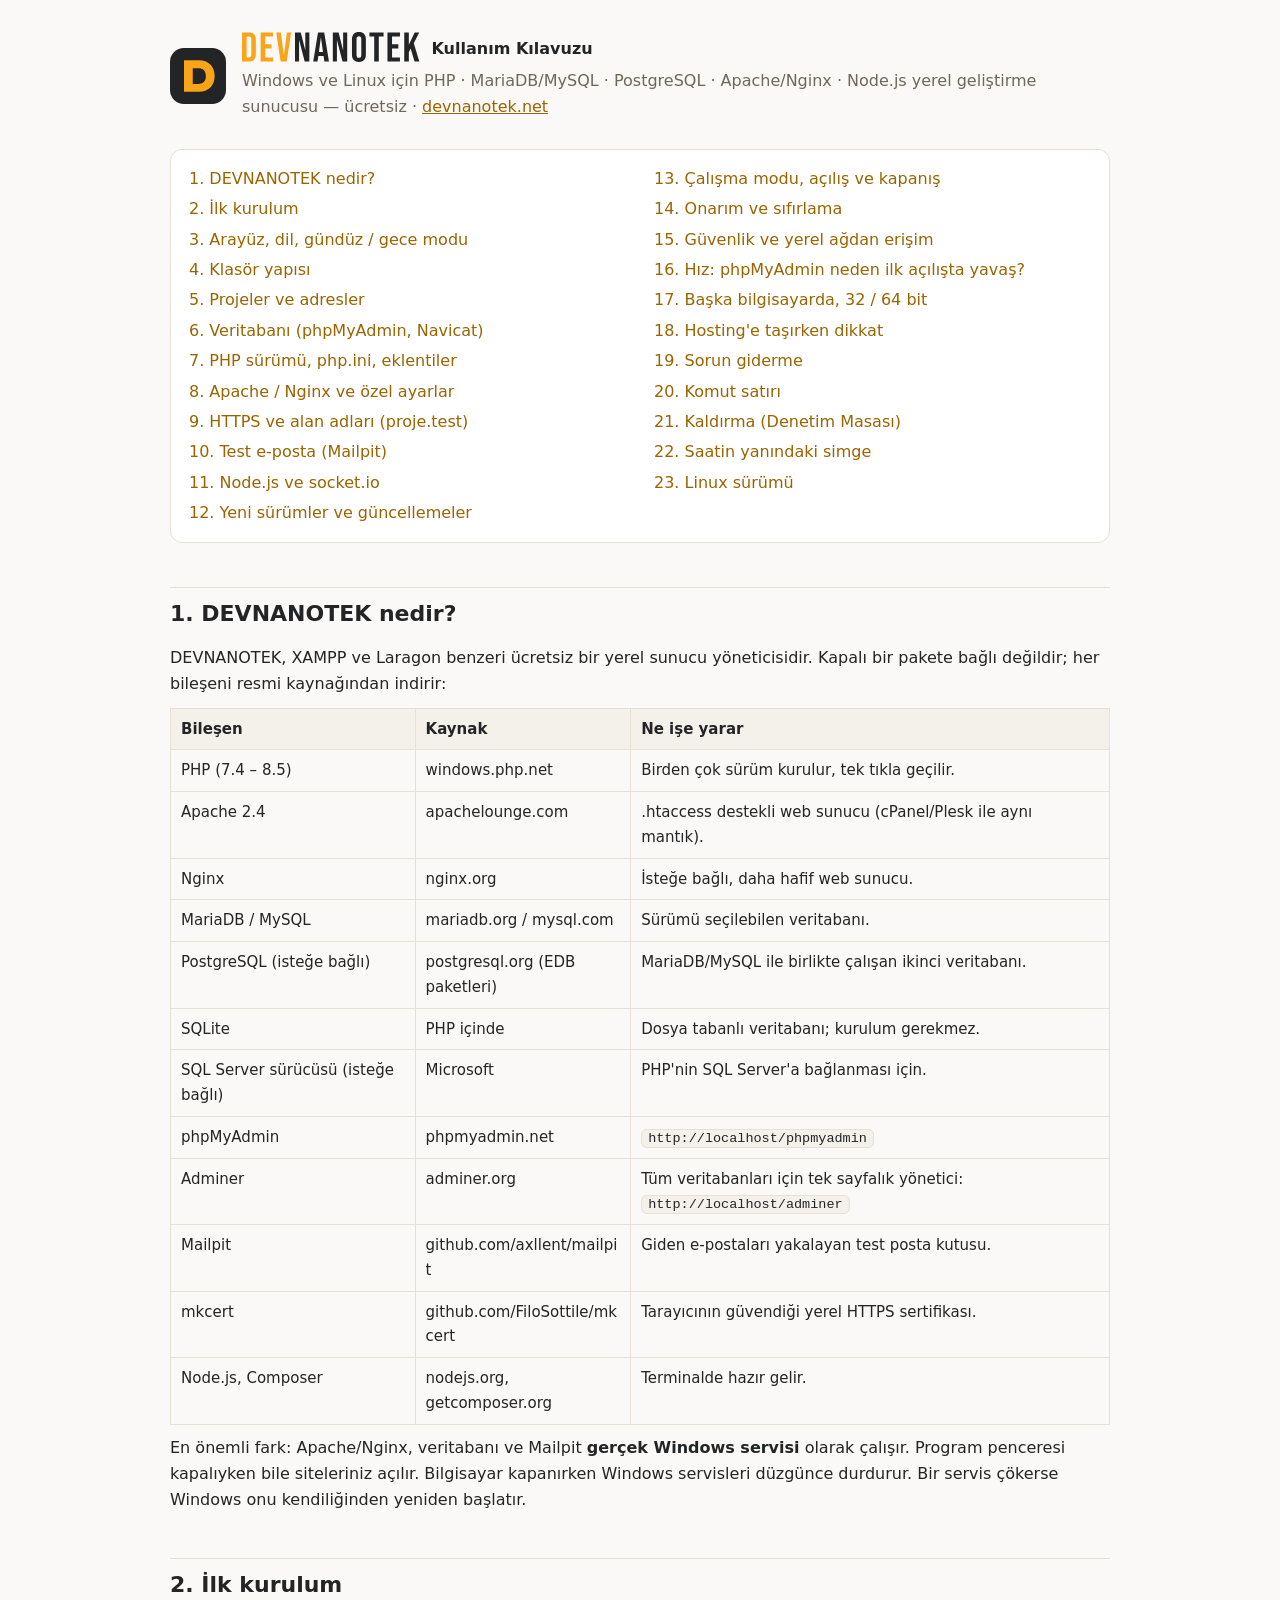
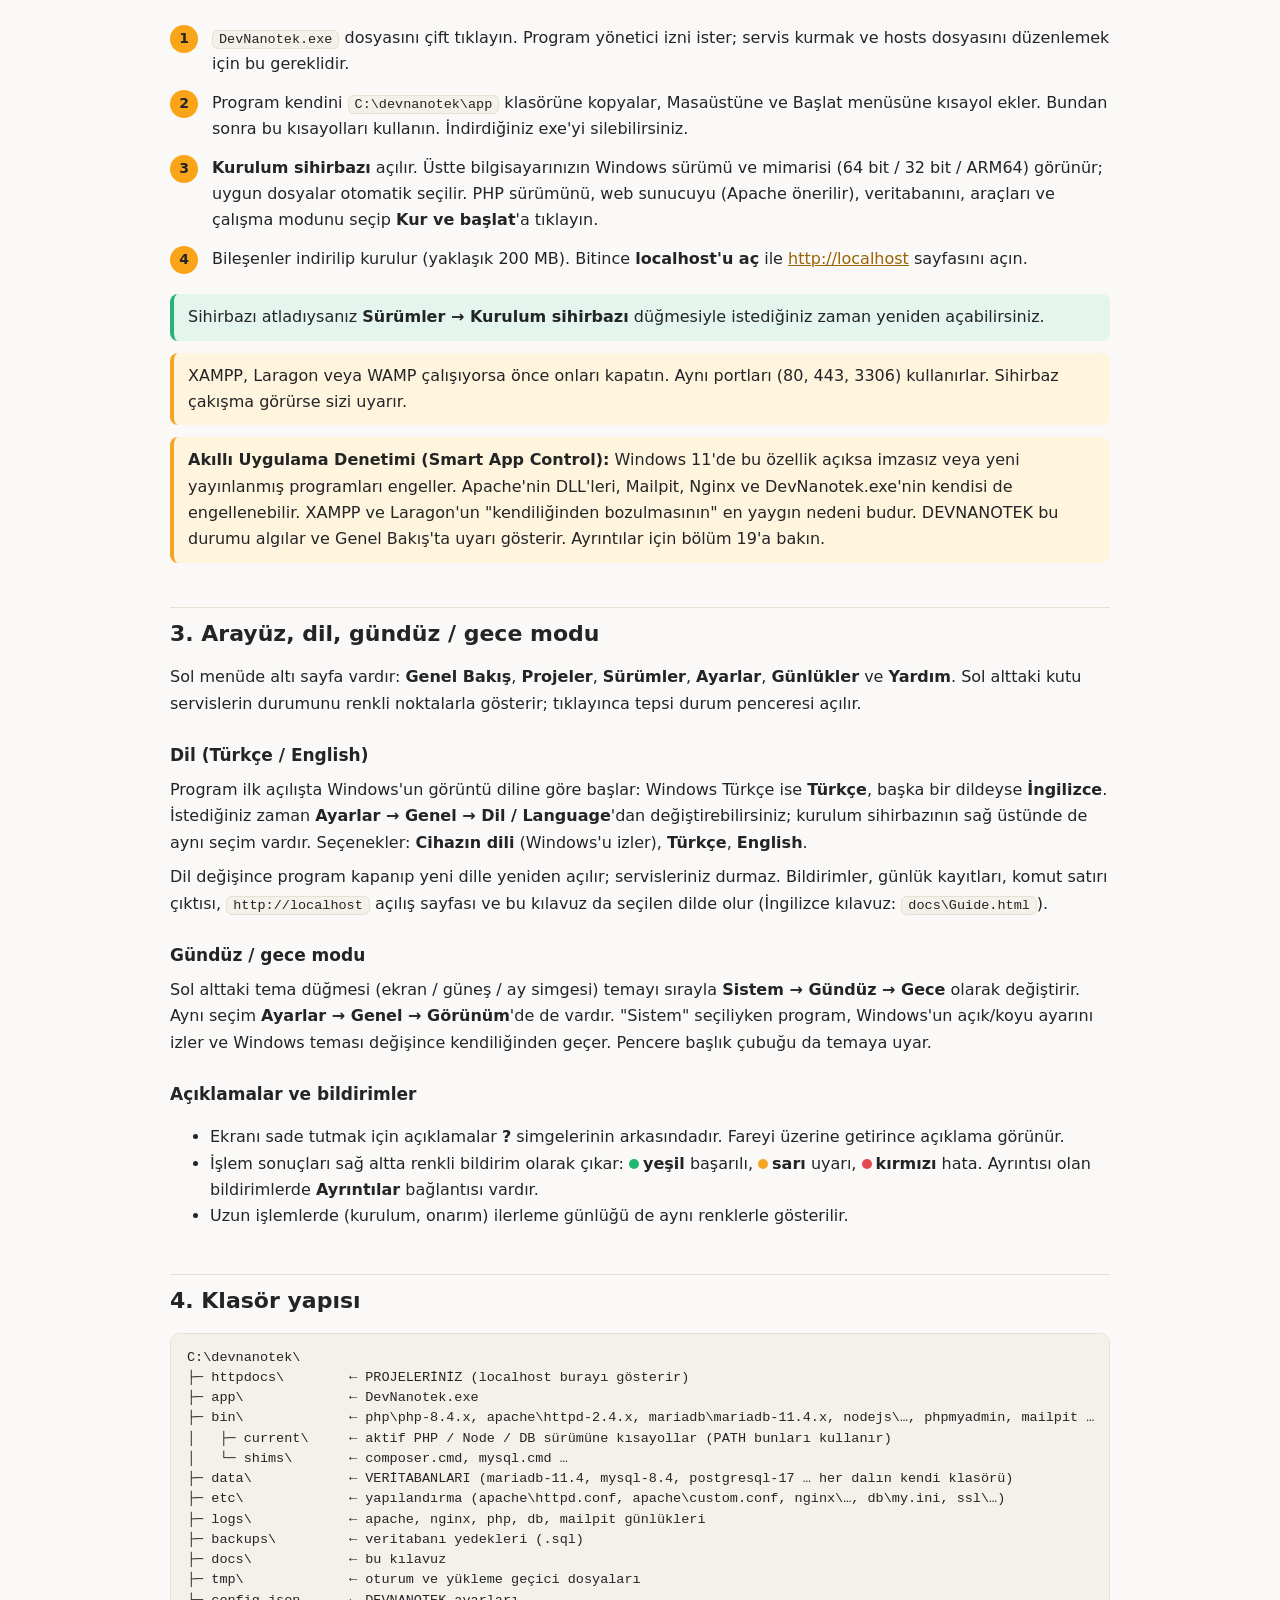
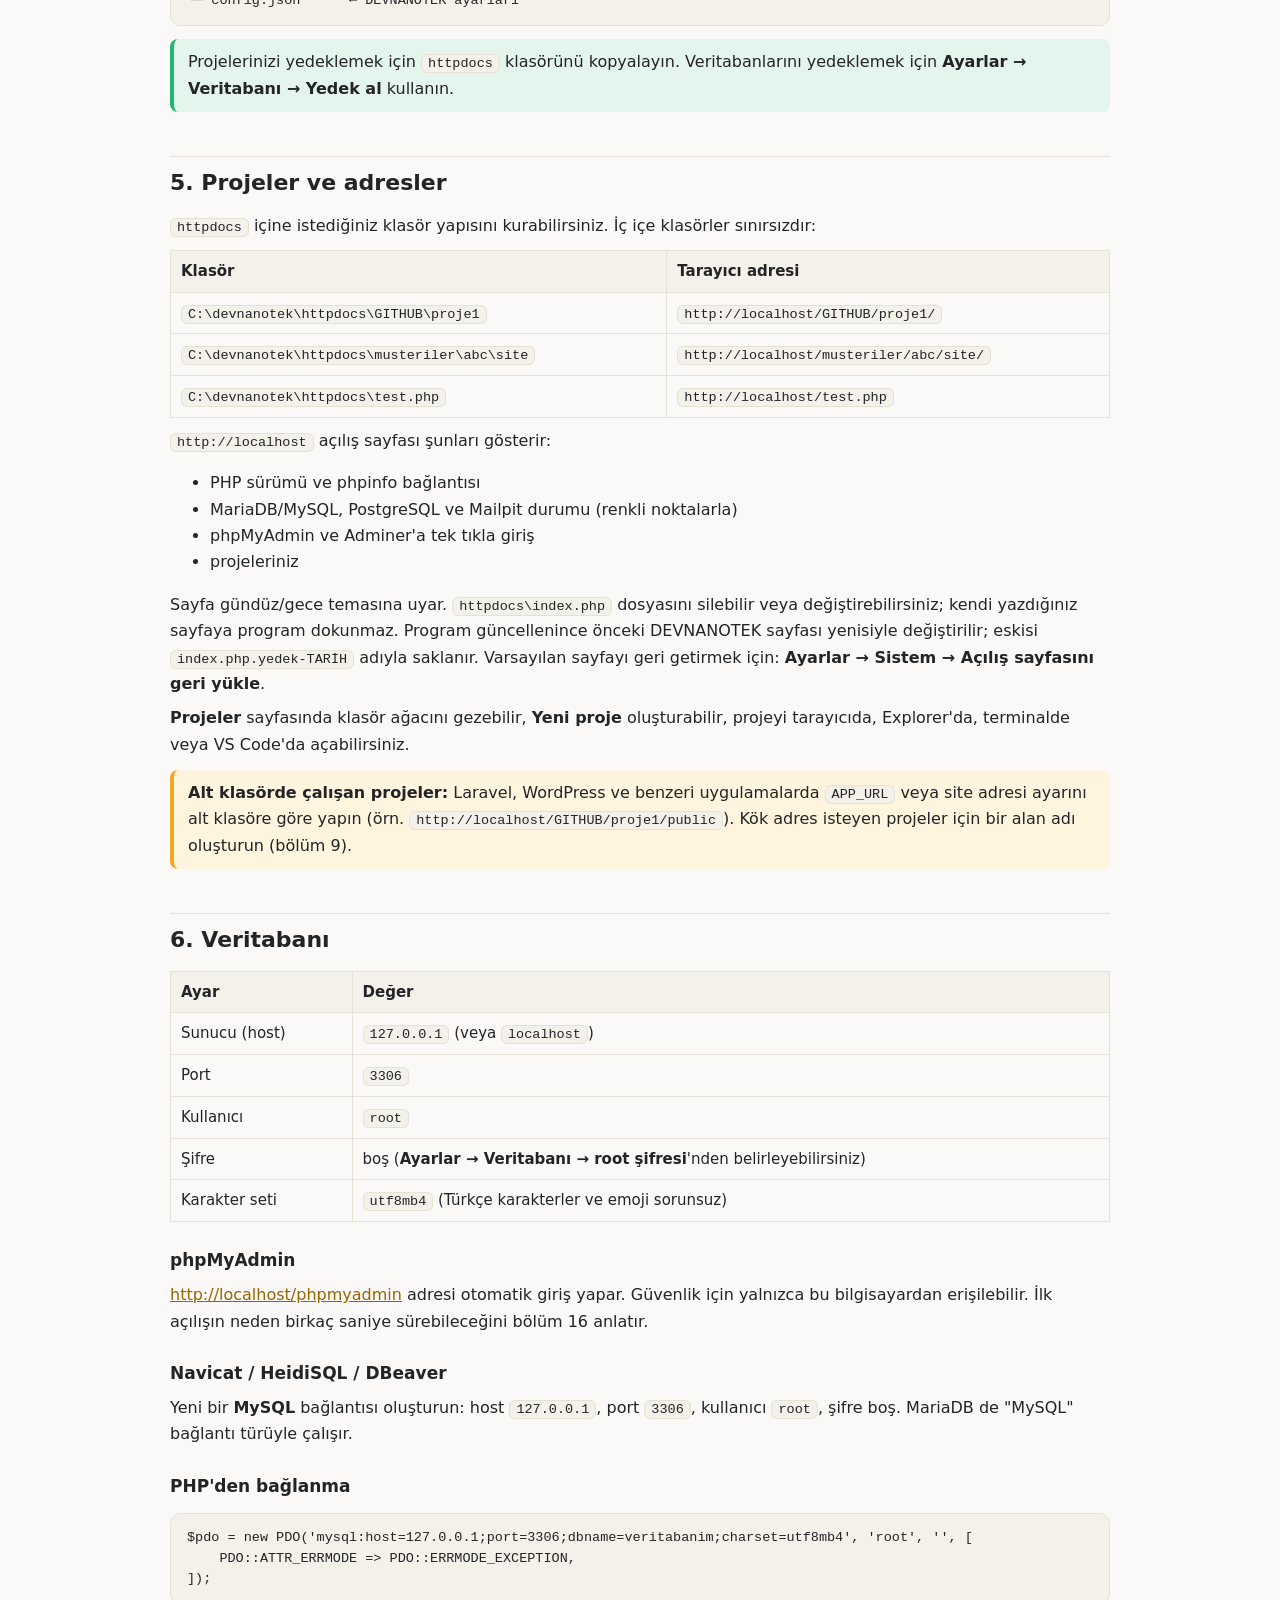
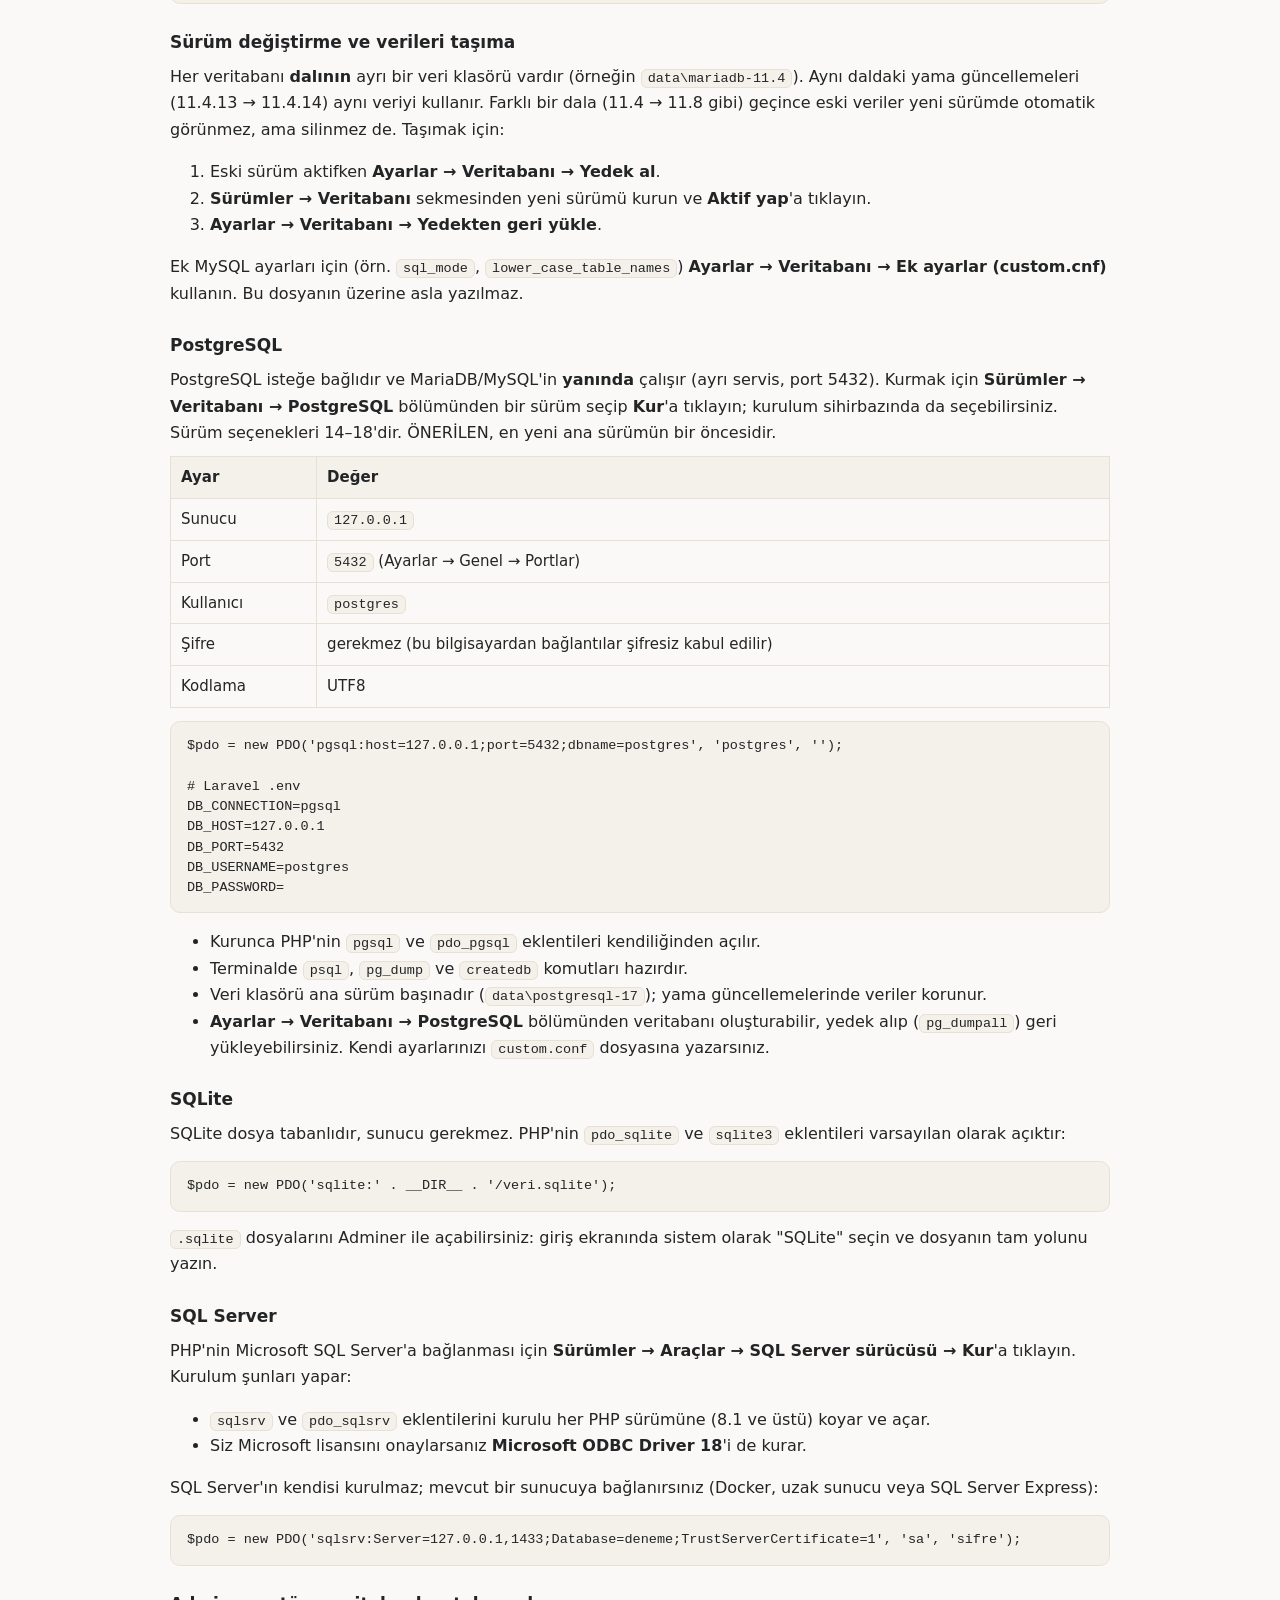
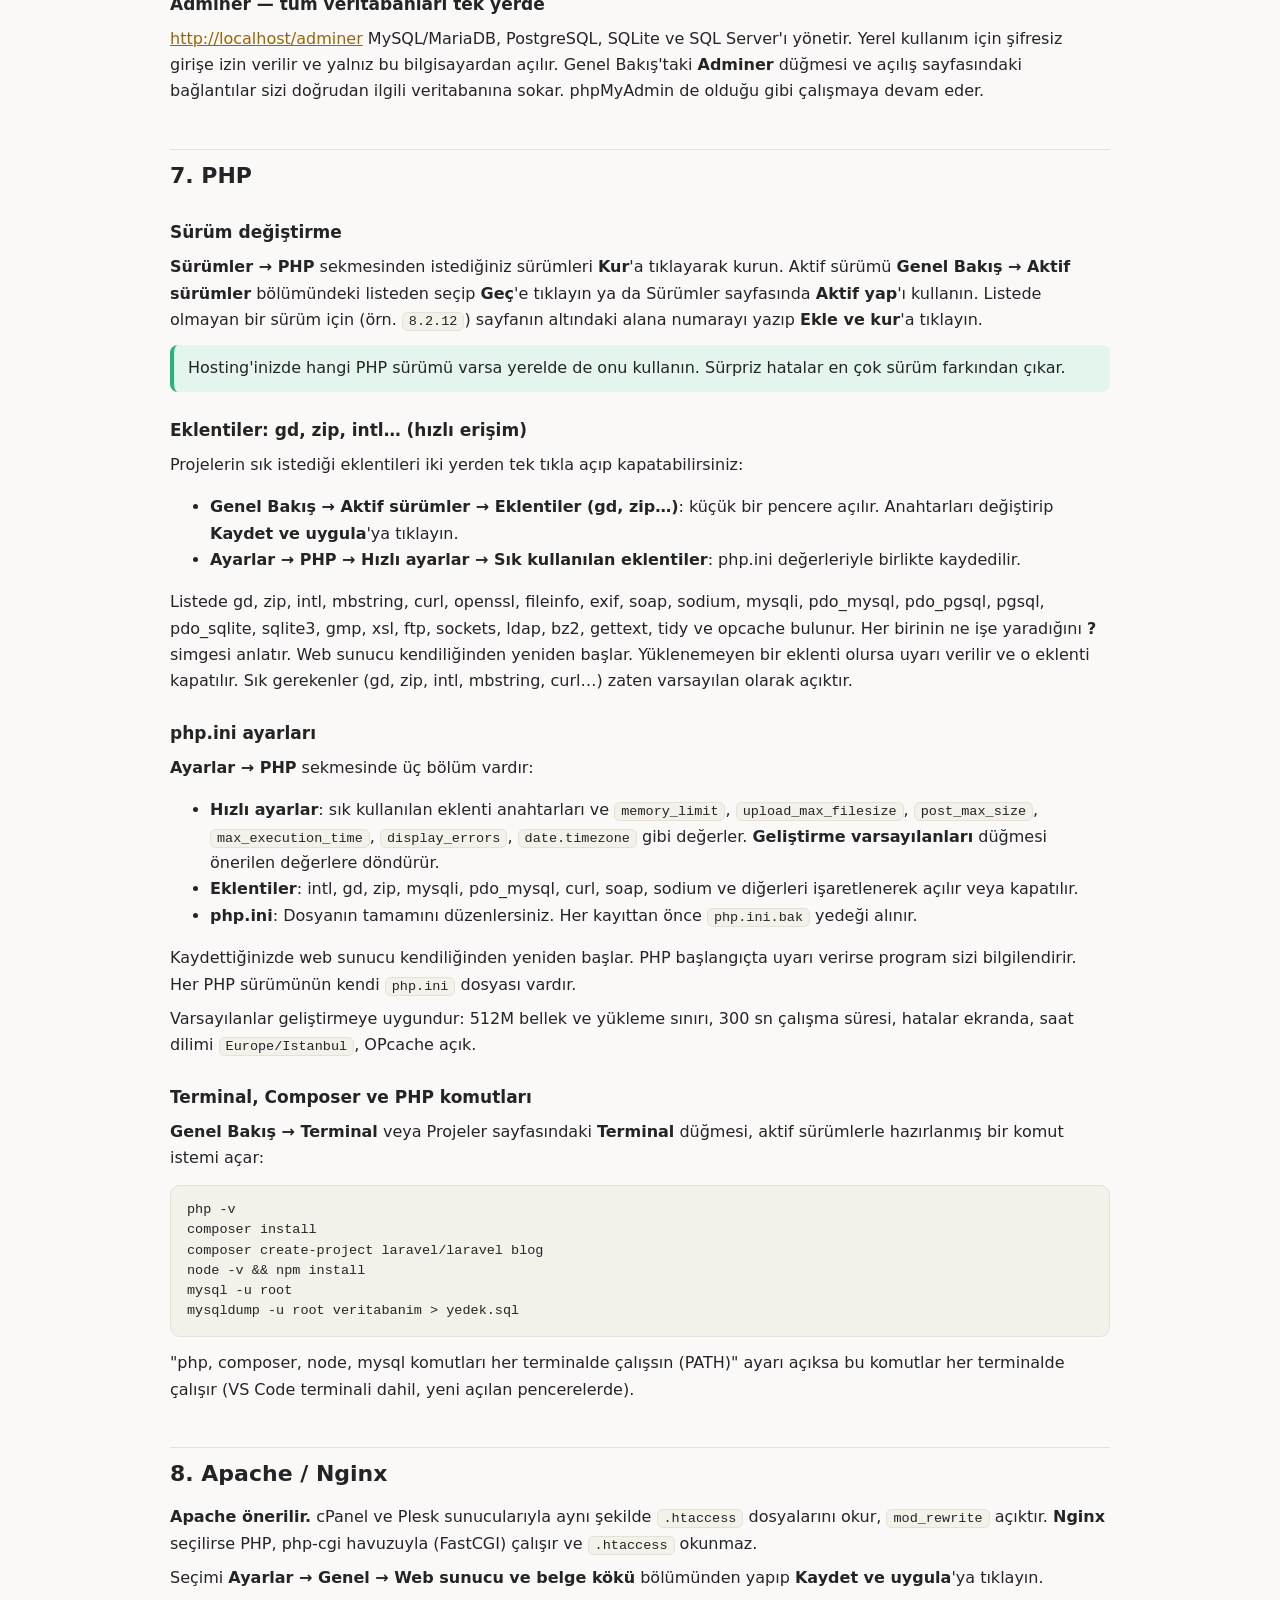
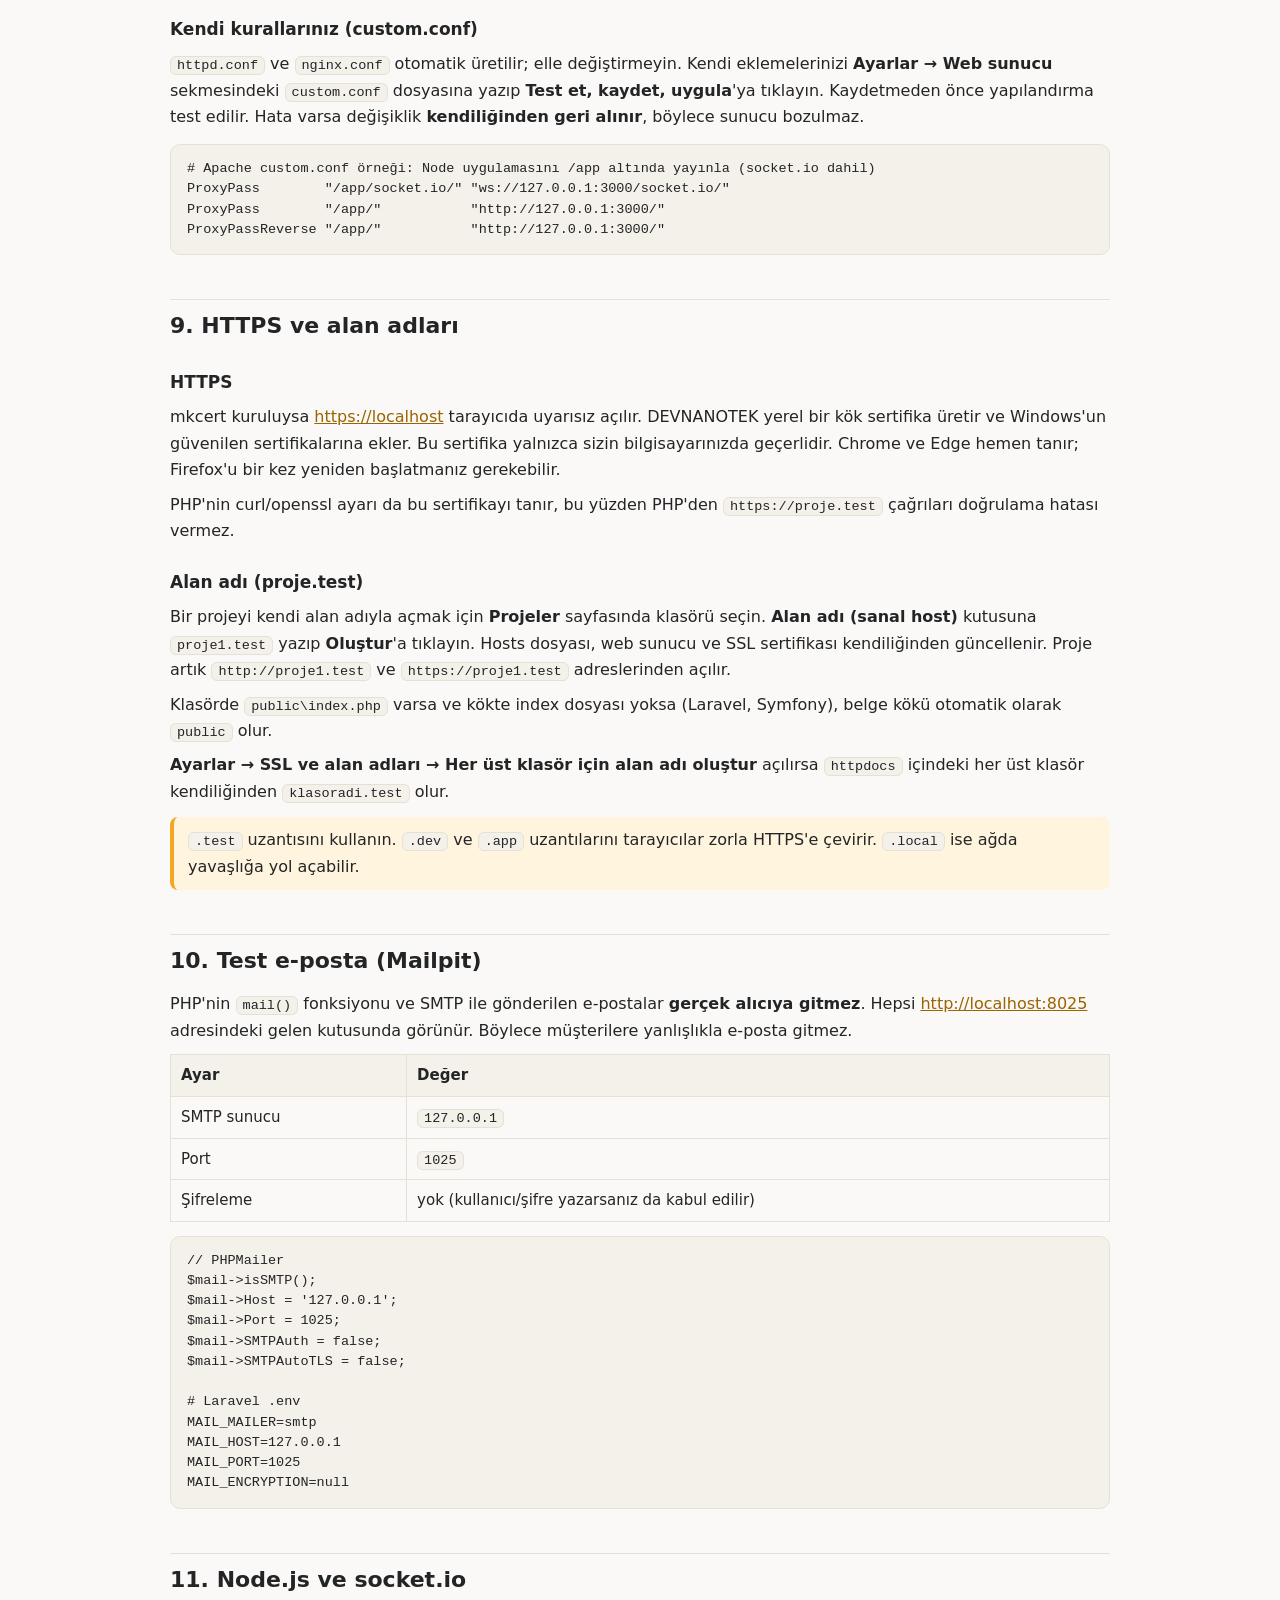
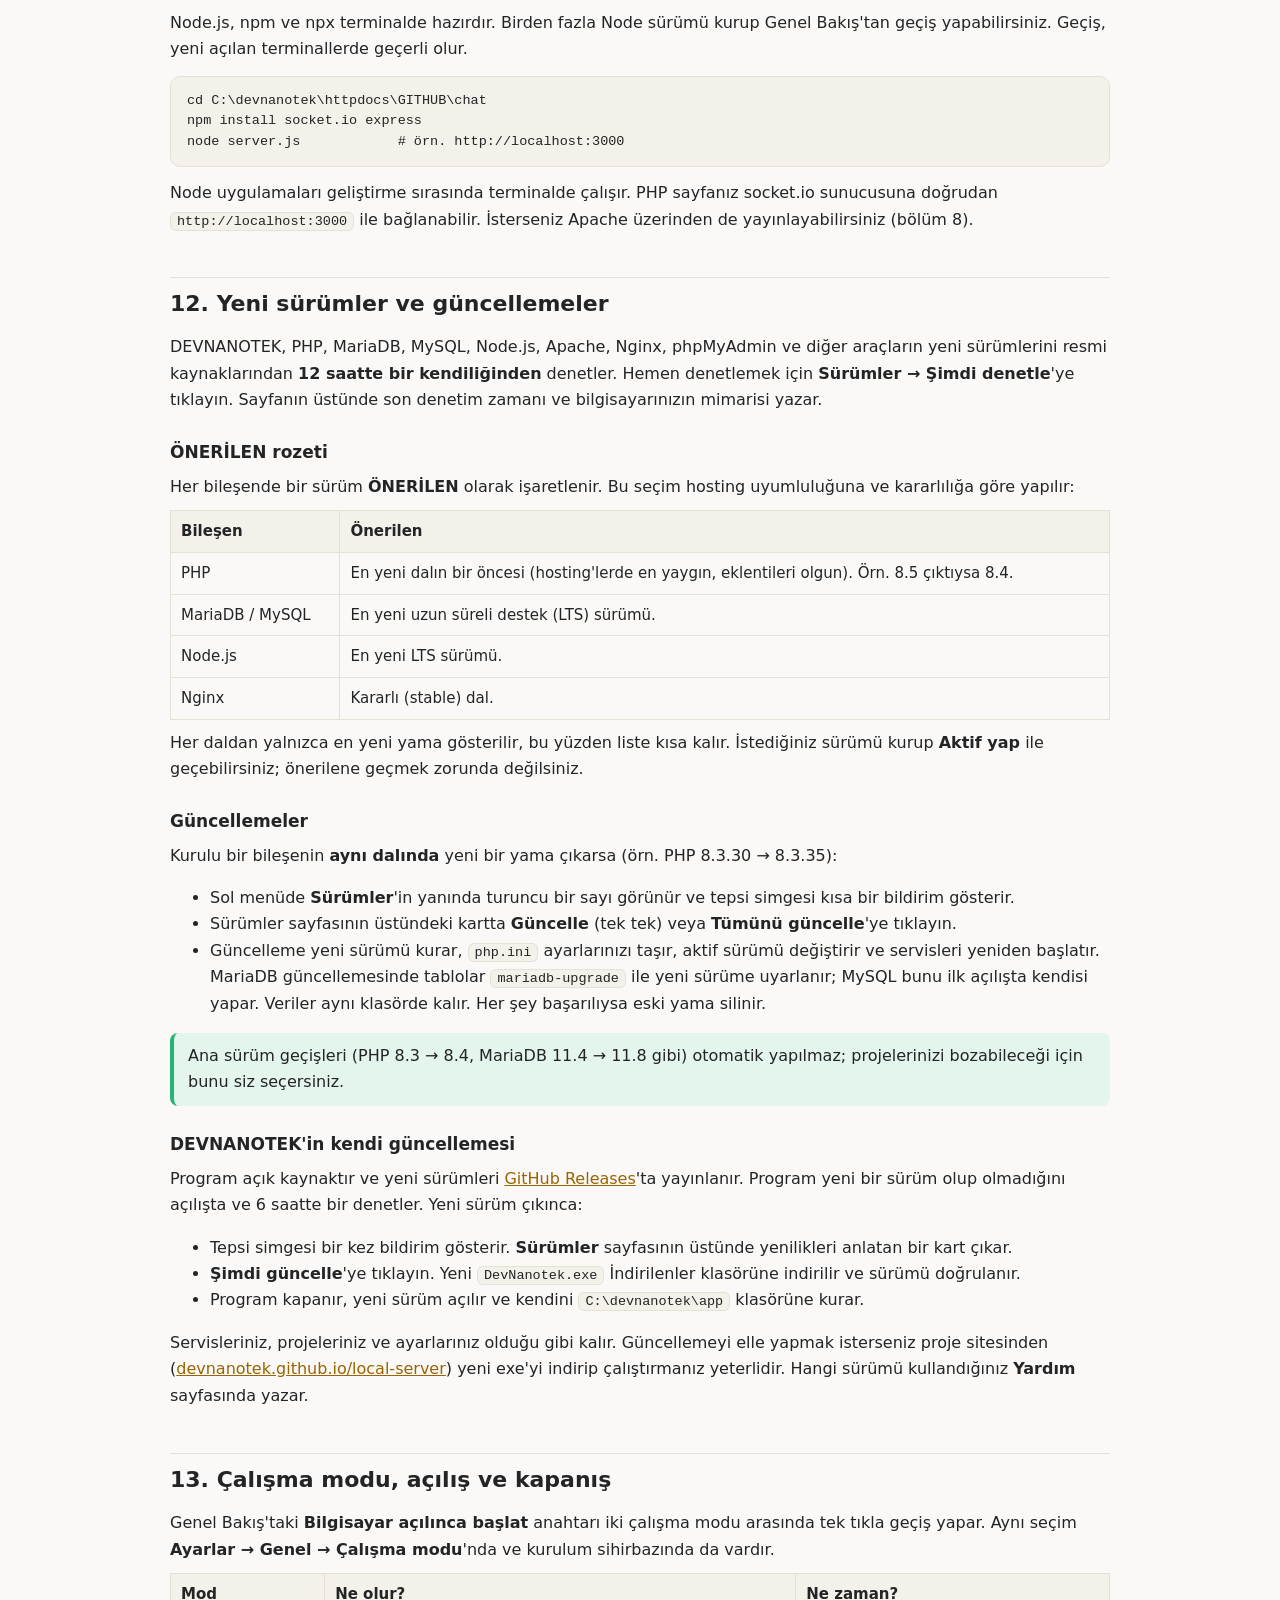
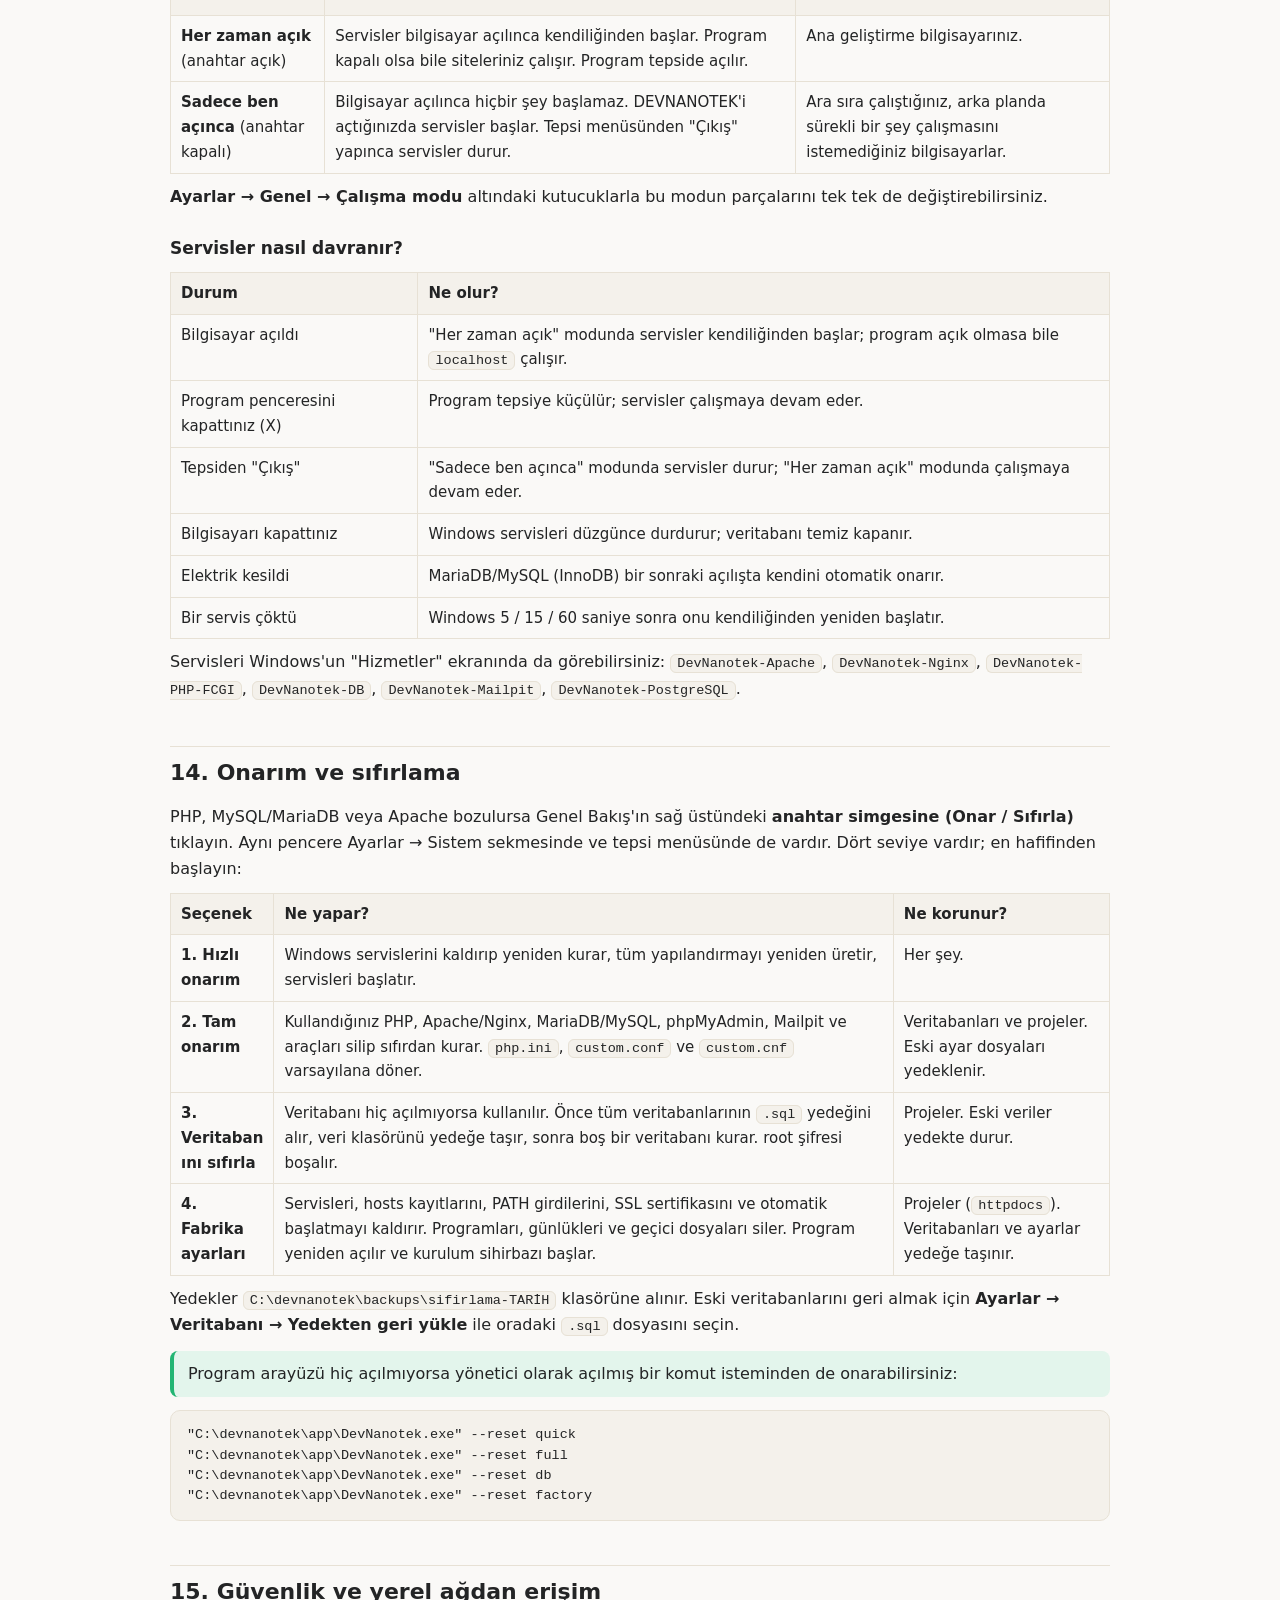
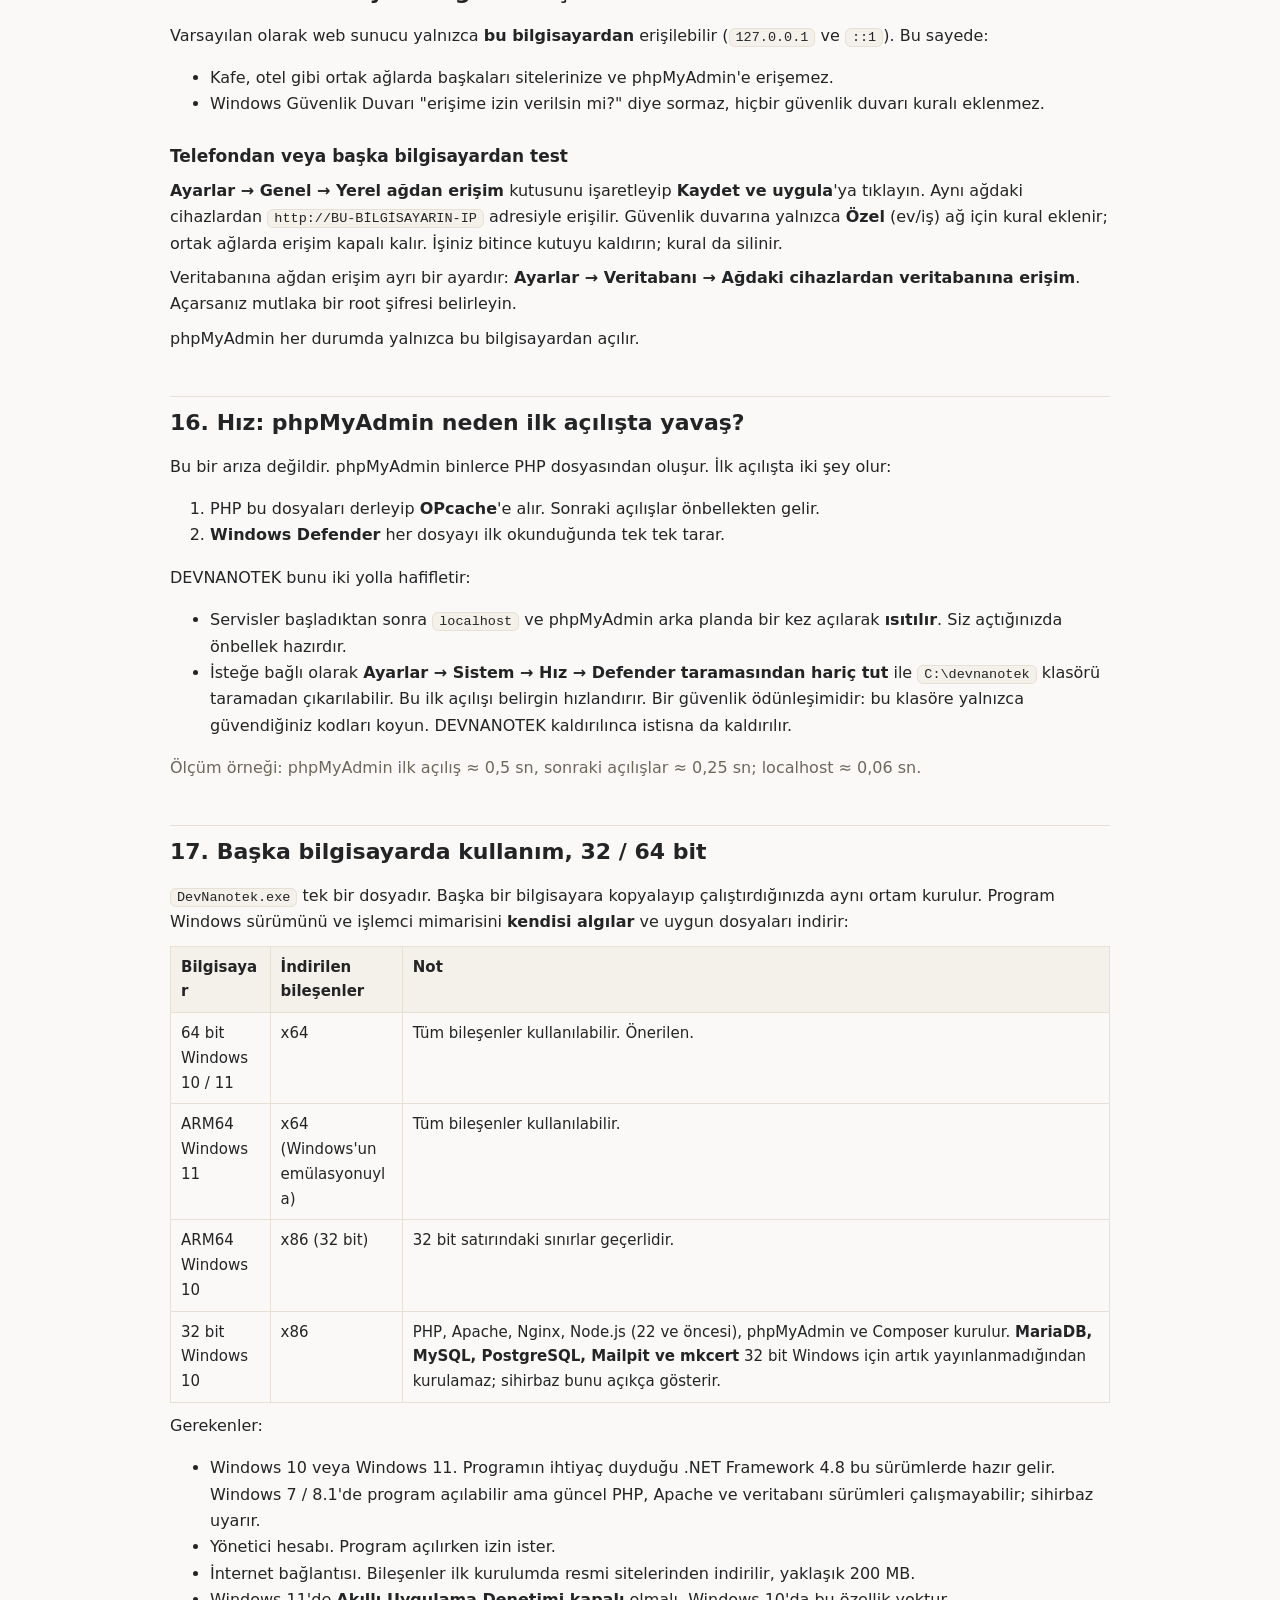
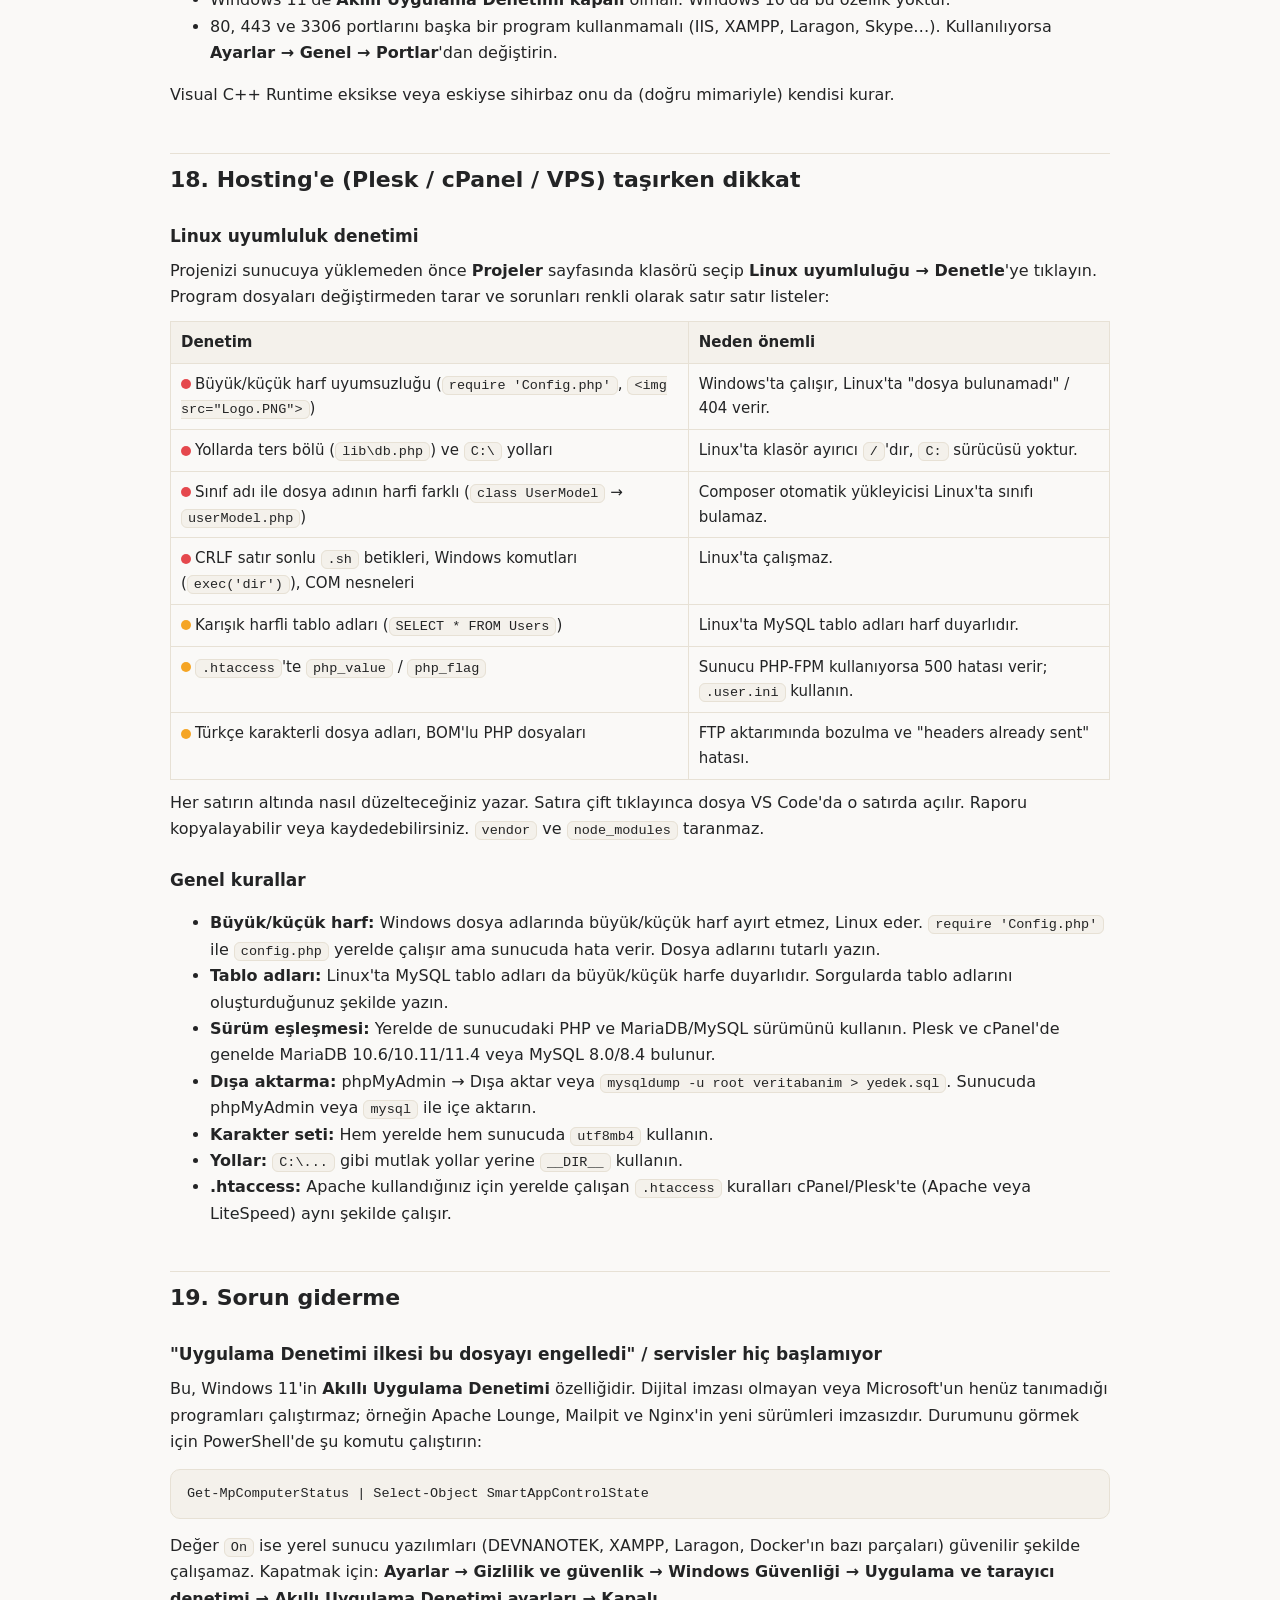
==== commit 0654c8f9: "1.3.0: İngilizce arayüz (Türkçe / English) - Program Windows'un diline göre açılır (Türkçe değilse İ" ====
--- a/src/DevNanotek/Resources/Kilavuz.html
+++ b/src/DevNanotek/Resources/Kilavuz.html
@@ -60,7 +60,7 @@
 <nav>
   <a href="#nedir">1. DEVNANOTEK nedir?</a>
   <a href="#kurulum">2. İlk kurulum</a>
-  <a href="#arayuz">3. Arayüz, gündüz / gece modu</a>
+  <a href="#arayuz">3. Arayüz, dil, gündüz / gece modu</a>
   <a href="#klasorler">4. Klasör yapısı</a>
   <a href="#projeler">5. Projeler ve adresler</a>
   <a href="#vt">6. Veritabanı (phpMyAdmin, Navicat)</a>
@@ -113,8 +113,11 @@
 <div class="note">XAMPP, Laragon veya WAMP çalışıyorsa önce onları kapatın. Aynı portları (80, 443, 3306) kullanırlar. Sihirbaz çakışma görürse sizi uyarır.</div>
 <div class="note"><b>Akıllı Uygulama Denetimi (Smart App Control):</b> Windows 11'de bu özellik açıksa imzasız veya yeni yayınlanmış programları engeller. Apache'nin DLL'leri, Mailpit, Nginx ve DevNanotek.exe'nin kendisi de engellenebilir. XAMPP ve Laragon'un "kendiliğinden bozulmasının" en yaygın nedeni budur. DEVNANOTEK bu durumu algılar ve Genel Bakış'ta uyarı gösterir. Ayrıntılar için bölüm 19'a bakın.</div>
 
-<h2 id="arayuz">3. Arayüz, gündüz / gece modu</h2>
+<h2 id="arayuz">3. Arayüz, dil, gündüz / gece modu</h2>
 <p>Sol menüde altı sayfa vardır: <b>Genel Bakış</b>, <b>Projeler</b>, <b>Sürümler</b>, <b>Ayarlar</b>, <b>Günlükler</b> ve <b>Yardım</b>. Sol alttaki kutu servislerin durumunu renkli noktalarla gösterir; tıklayınca tepsi durum penceresi açılır.</p>
+<h3>Dil (Türkçe / English)</h3>
+<p>Program ilk açılışta Windows'un görüntü diline göre başlar: Windows Türkçe ise <b>Türkçe</b>, başka bir dildeyse <b>İngilizce</b>. İstediğiniz zaman <b>Ayarlar → Genel → Dil / Language</b>'dan değiştirebilirsiniz; kurulum sihirbazının sağ üstünde de aynı seçim vardır. Seçenekler: <b>Cihazın dili</b> (Windows'u izler), <b>Türkçe</b>, <b>English</b>.</p>
+<p>Dil değişince program kapanıp yeni dille yeniden açılır; servisleriniz durmaz. Bildirimler, günlük kayıtları, komut satırı çıktısı, <code>http://localhost</code> açılış sayfası ve bu kılavuz da seçilen dilde olur (İngilizce kılavuz: <code>docs\Guide.html</code>).</p>
 <h3>Gündüz / gece modu</h3>
 <p>Sol alttaki tema düğmesi (ekran / güneş / ay simgesi) temayı sırayla <b>Sistem → Gündüz → Gece</b> olarak değiştirir. Aynı seçim <b>Ayarlar → Genel → Görünüm</b>'de de vardır. "Sistem" seçiliyken program, Windows'un açık/koyu ayarını izler ve Windows teması değişince kendiliğinden geçer. Pencere başlık çubuğu da temaya uyar.</p>
 <h3>Açıklamalar ve bildirimler</h3>
@@ -352,7 +355,7 @@
   <tr><td>Elektrik kesildi</td><td>MariaDB/MySQL (InnoDB) bir sonraki açılışta kendini otomatik onarır.</td></tr>
   <tr><td>Bir servis çöktü</td><td>Windows 5 / 15 / 60 saniye sonra onu kendiliğinden yeniden başlatır.</td></tr>
 </table>
-<p>Servisleri Windows'un "Hizmetler" ekranında da görebilirsiniz: <code>DevNanotek-Apache</code>, <code>DevNanotek-Nginx</code>, <code>DevNanotek-PHP-FCGI</code>, <code>DevNanotek-DB</code>, <code>DevNanotek-Mailpit</code>.</p>
+<p>Servisleri Windows'un "Hizmetler" ekranında da görebilirsiniz: <code>DevNanotek-Apache</code>, <code>DevNanotek-Nginx</code>, <code>DevNanotek-PHP-FCGI</code>, <code>DevNanotek-DB</code>, <code>DevNanotek-Mailpit</code>, <code>DevNanotek-PostgreSQL</code>.</p>
 
 <h2 id="onarim">14. Onarım ve sıfırlama</h2>
 <p>PHP, MySQL/MariaDB veya Apache bozulursa Genel Bakış'ın sağ üstündeki <b>anahtar simgesine (Onar / Sıfırla)</b> tıklayın. Aynı pencere Ayarlar → Sistem sekmesinde ve tepsi menüsünde de vardır. Dört seviye vardır; en hafifinden başlayın:</p>
@@ -401,7 +404,7 @@
   <tr><td>64 bit Windows 10 / 11</td><td>x64</td><td>Tüm bileşenler kullanılabilir. Önerilen.</td></tr>
   <tr><td>ARM64 Windows 11</td><td>x64 (Windows'un emülasyonuyla)</td><td>Tüm bileşenler kullanılabilir.</td></tr>
   <tr><td>ARM64 Windows 10</td><td>x86 (32 bit)</td><td>32 bit satırındaki sınırlar geçerlidir.</td></tr>
-  <tr><td>32 bit Windows 10</td><td>x86</td><td>PHP, Apache, Nginx, Node.js (22 ve öncesi), phpMyAdmin ve Composer kurulur. <b>MariaDB, MySQL, Mailpit ve mkcert</b> 32 bit Windows için artık yayınlanmadığından kurulamaz; sihirbaz bunu açıkça gösterir.</td></tr>
+  <tr><td>32 bit Windows 10</td><td>x86</td><td>PHP, Apache, Nginx, Node.js (22 ve öncesi), phpMyAdmin ve Composer kurulur. <b>MariaDB, MySQL, PostgreSQL, Mailpit ve mkcert</b> 32 bit Windows için artık yayınlanmadığından kurulamaz; sihirbaz bunu açıkça gösterir.</td></tr>
 </table>
 <p>Gerekenler:</p>
 <ul>
